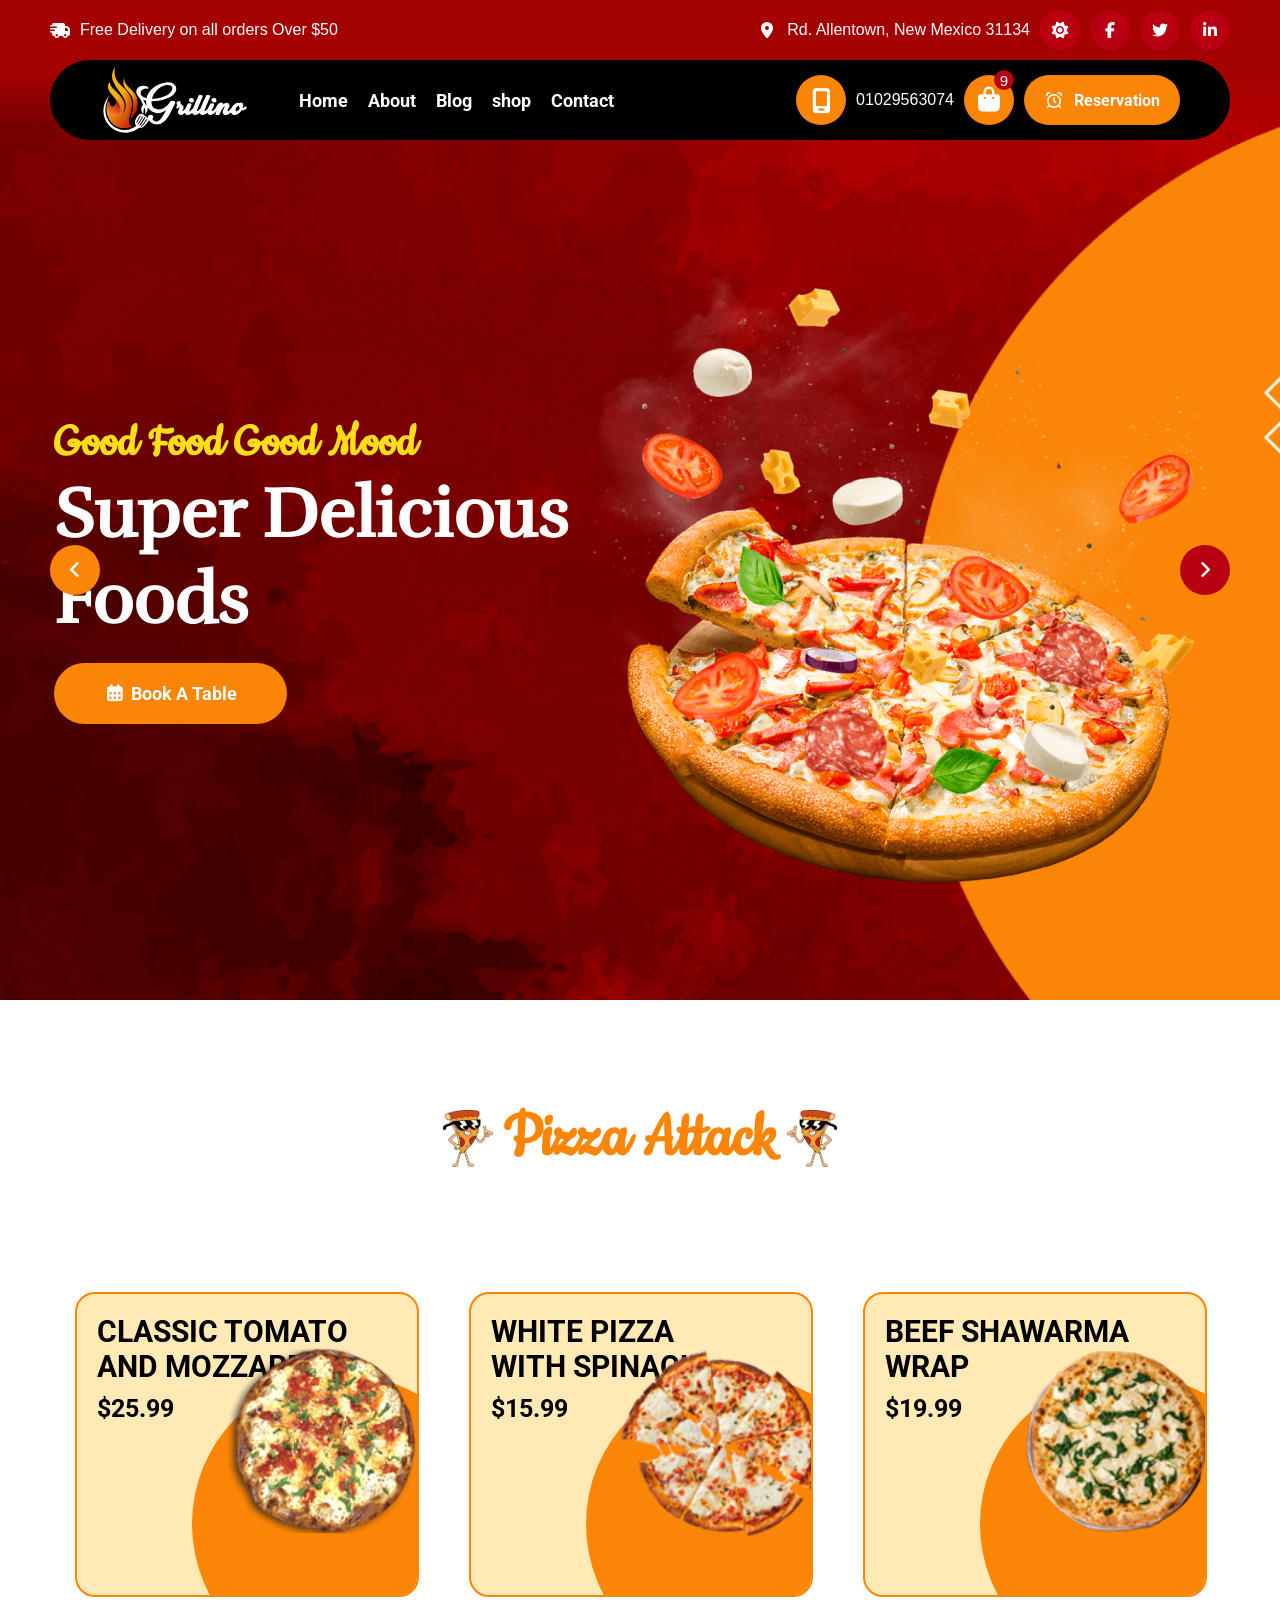
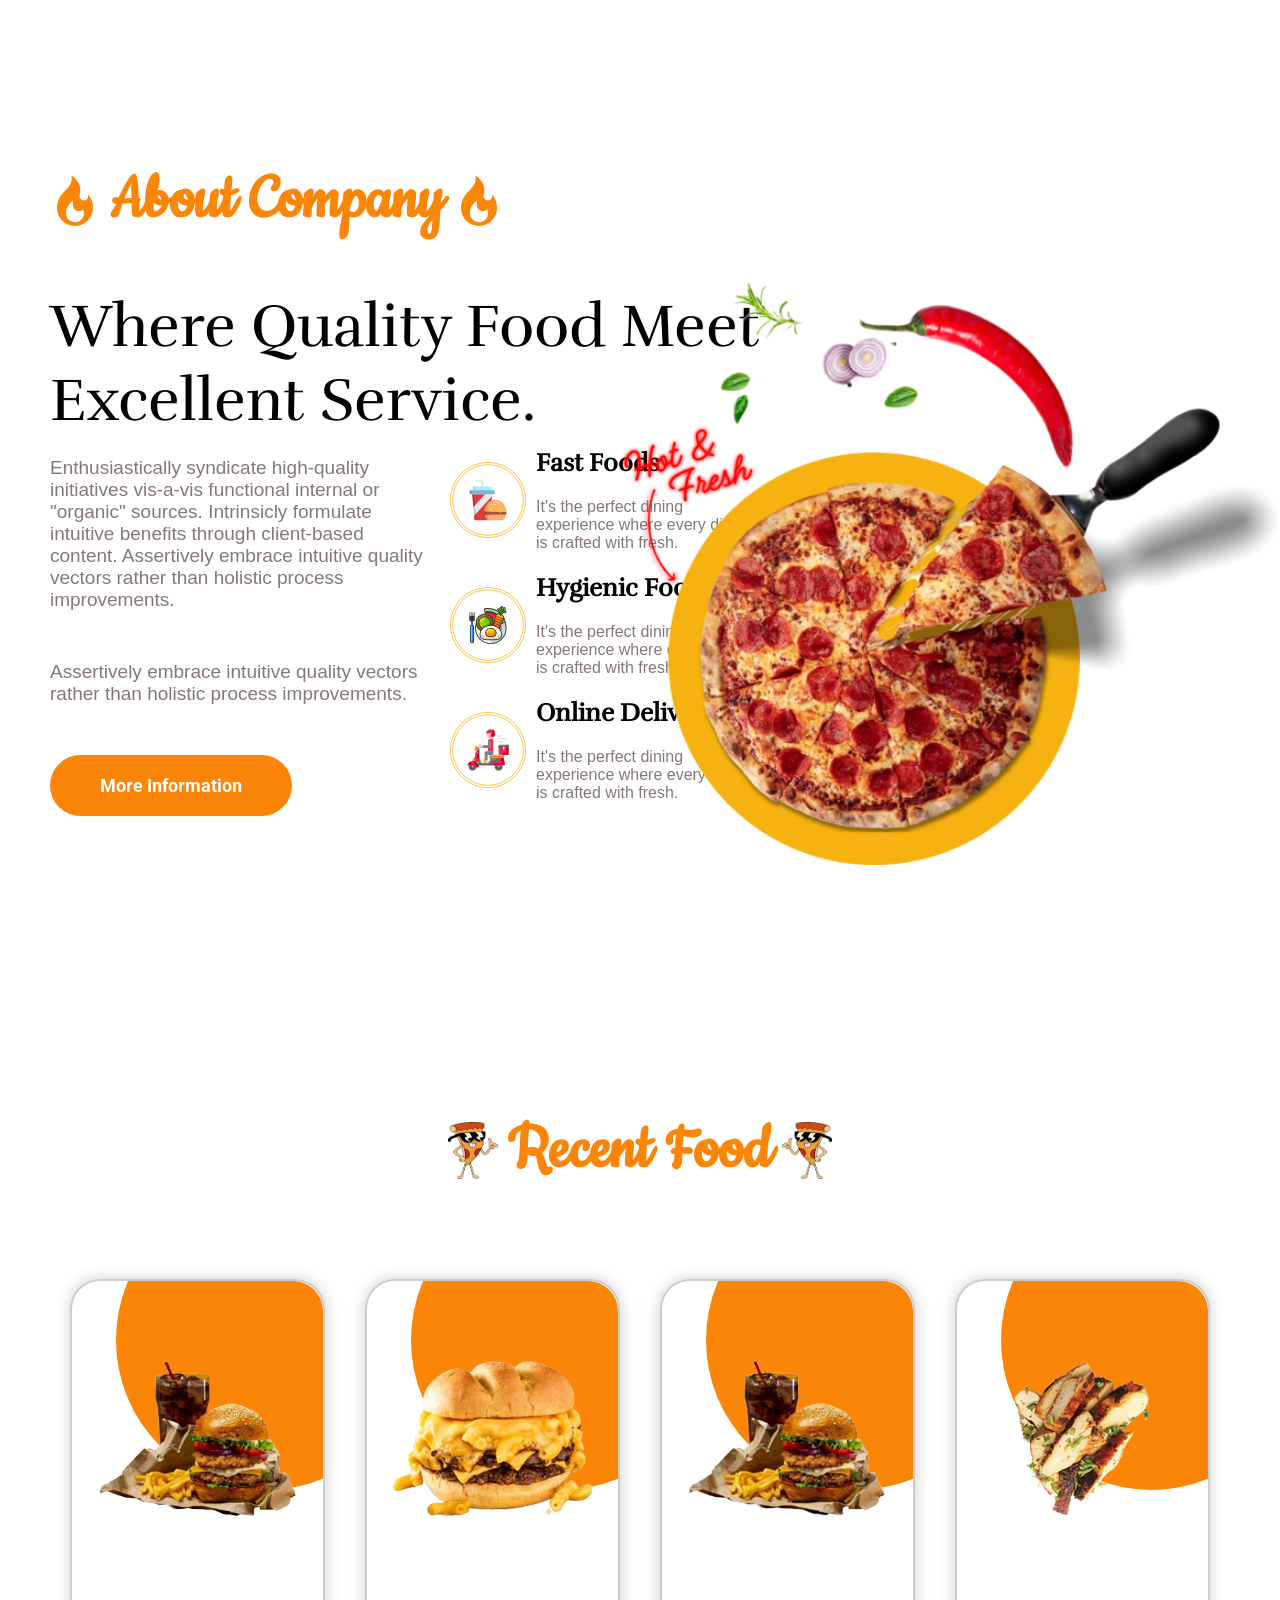
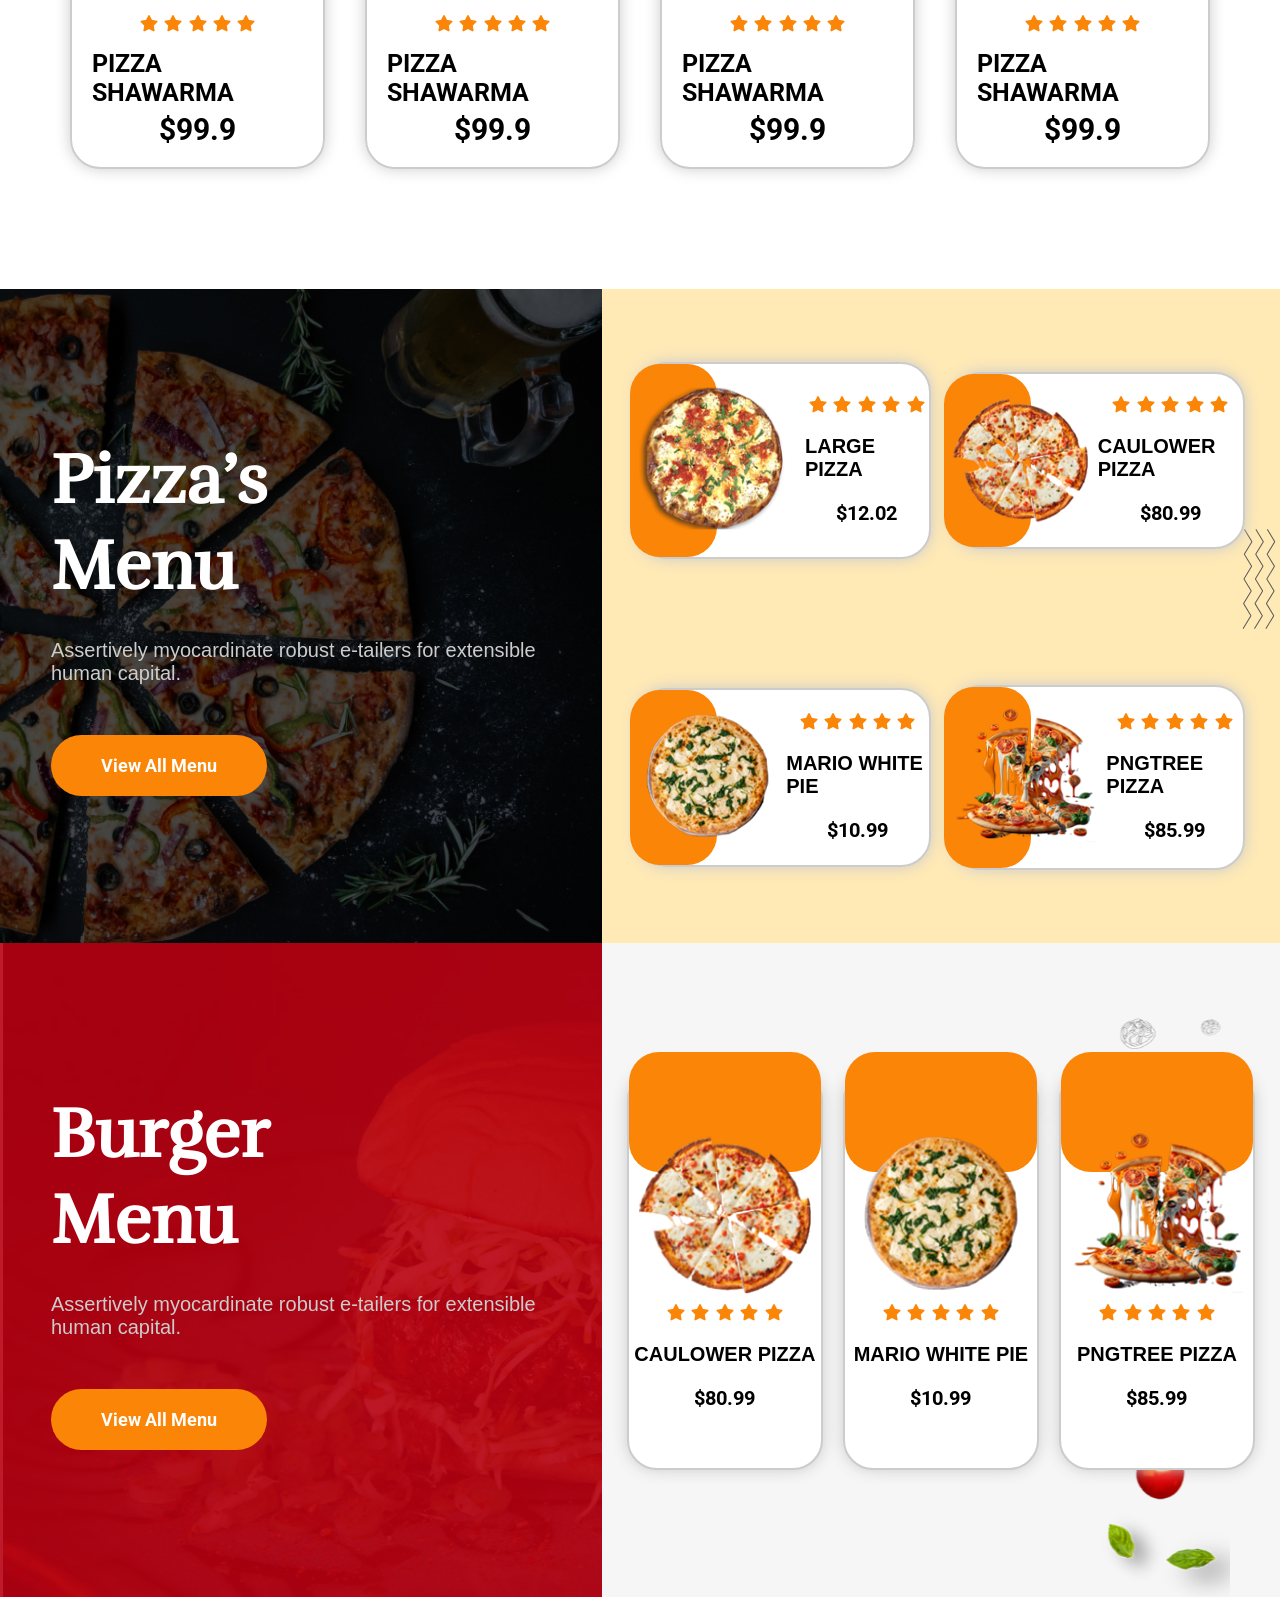
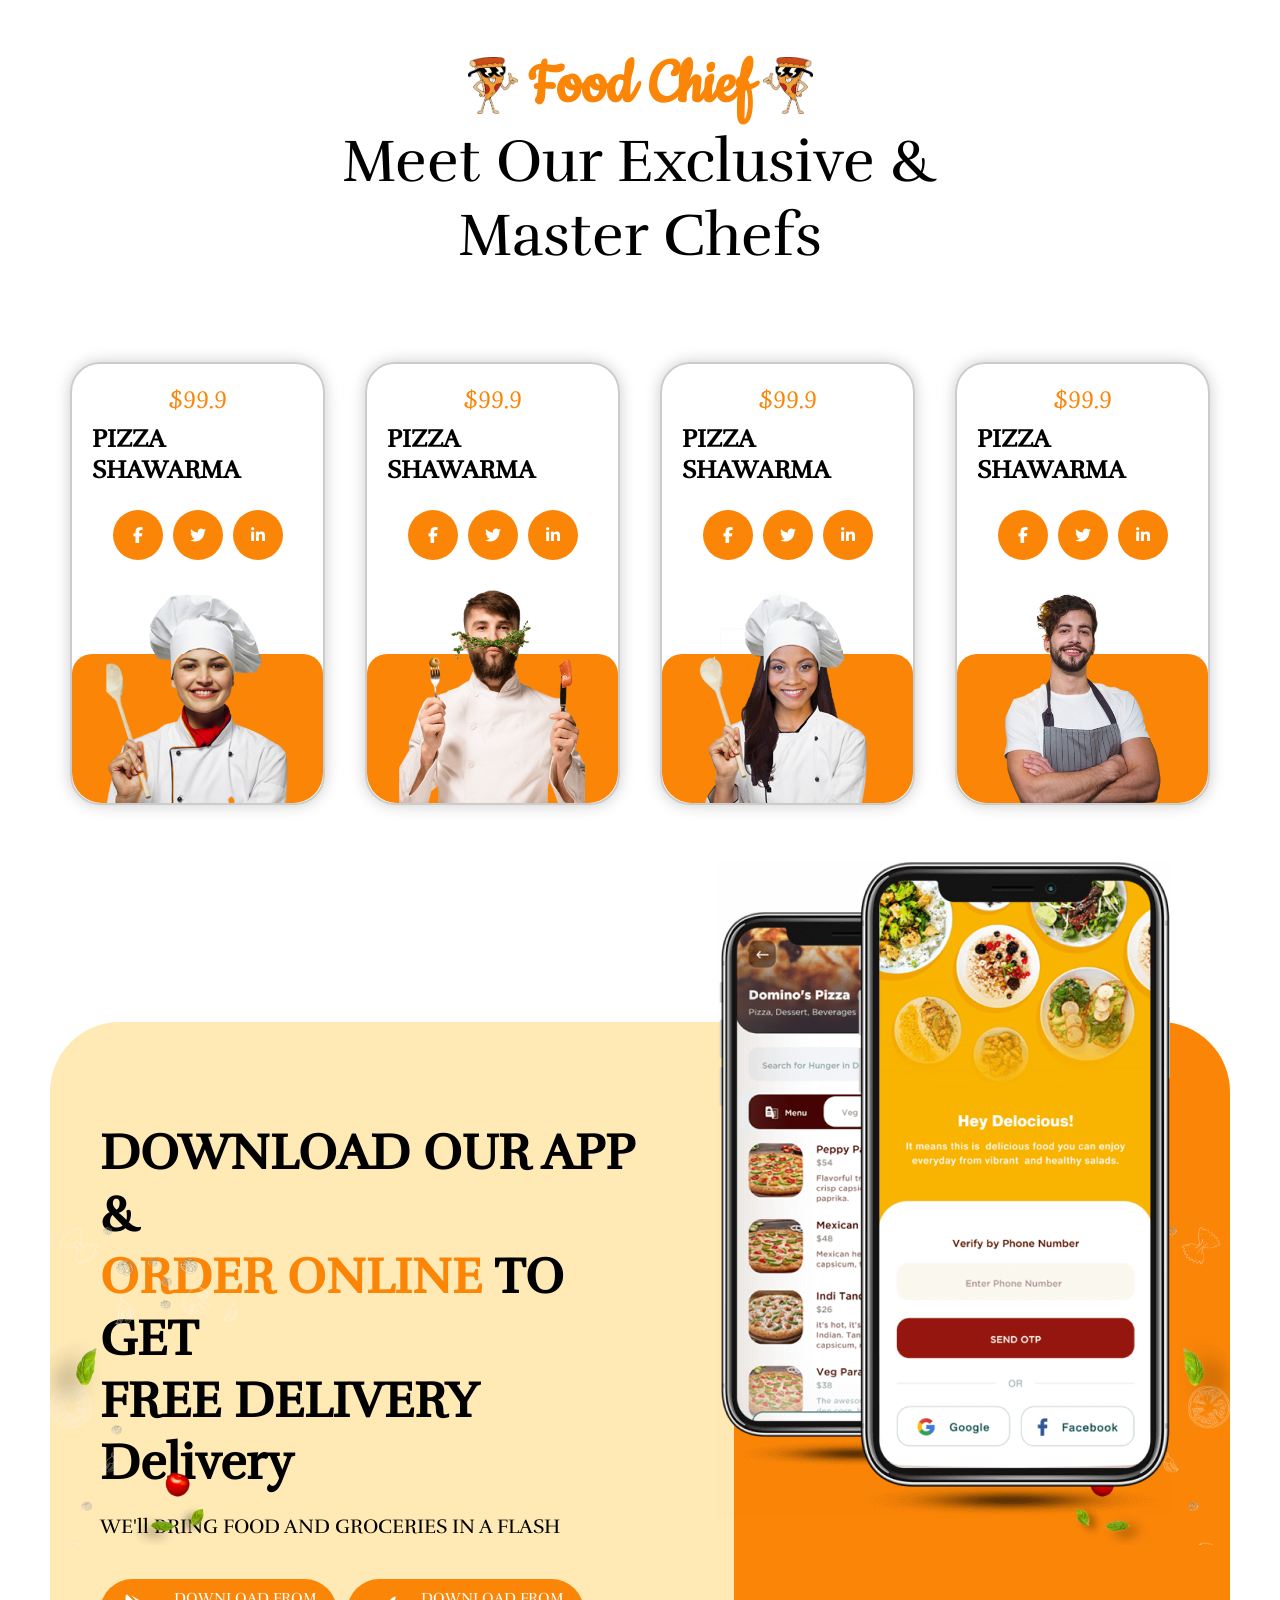
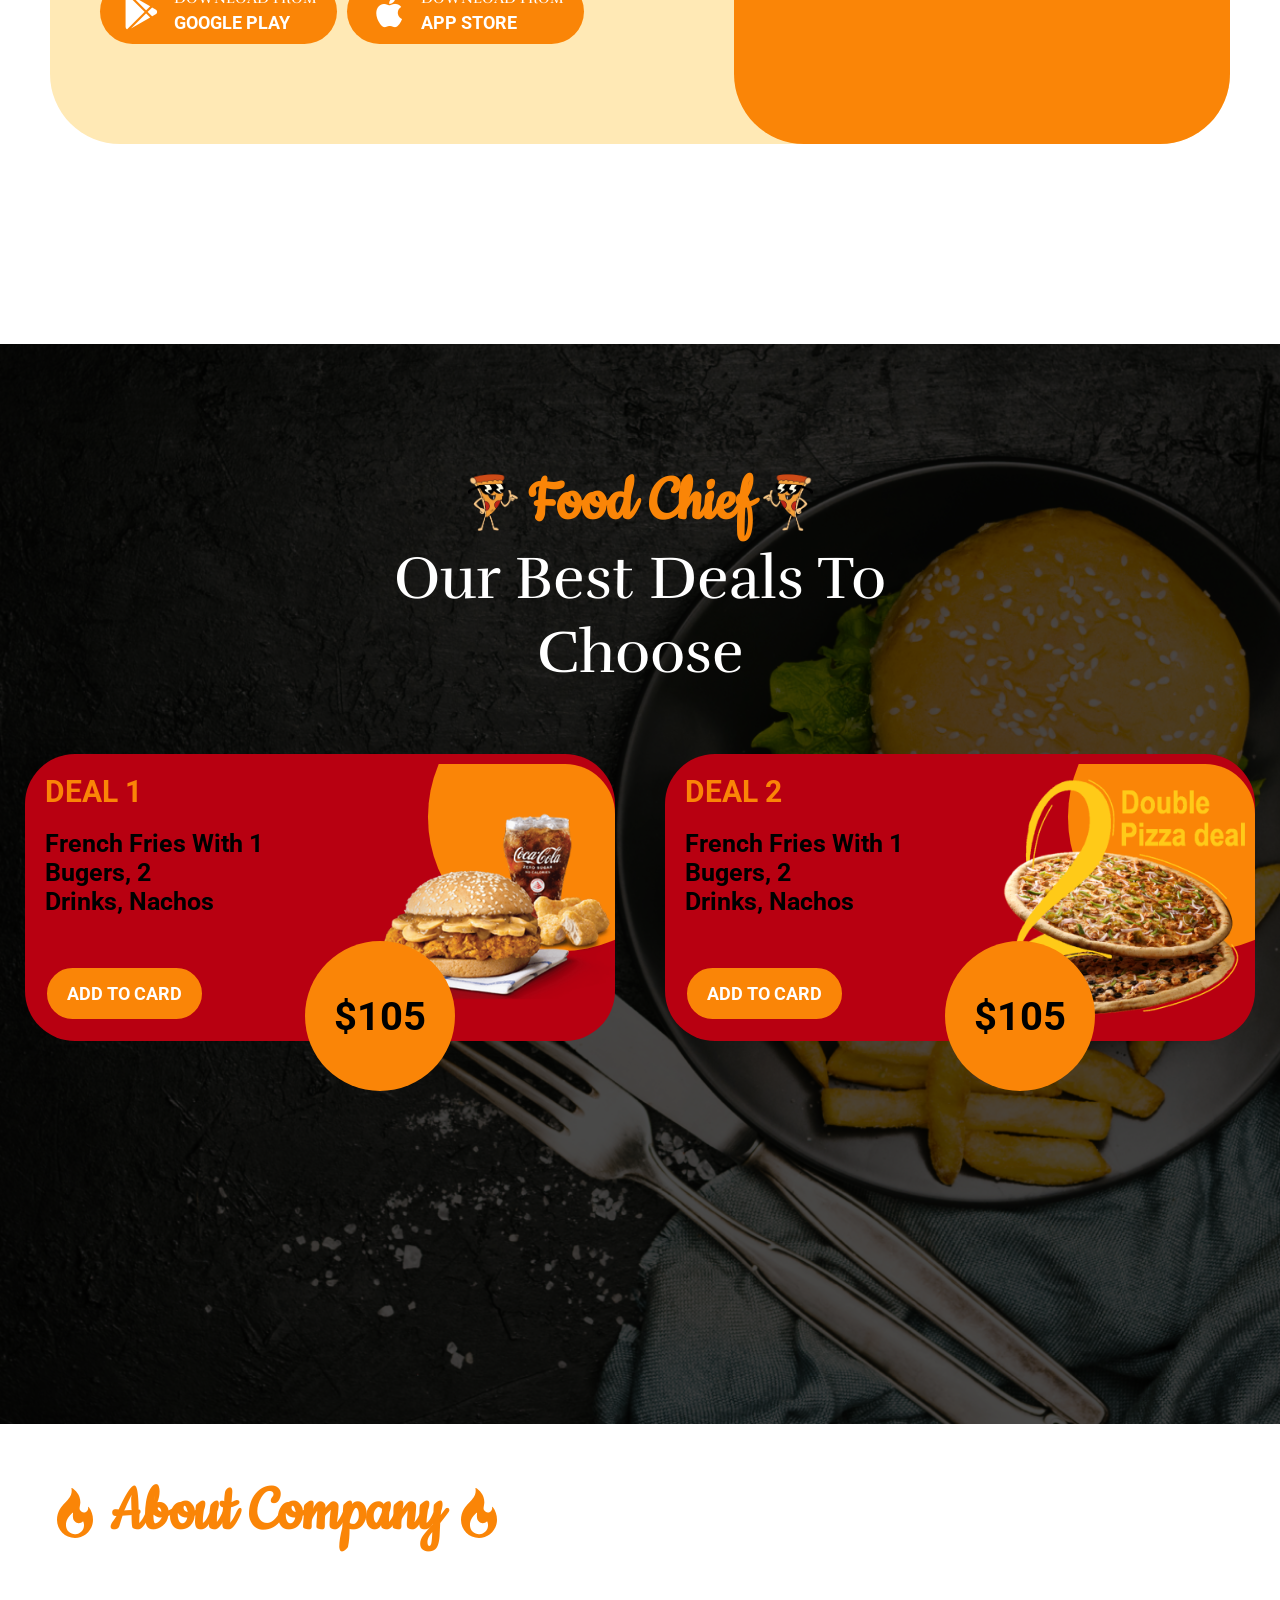
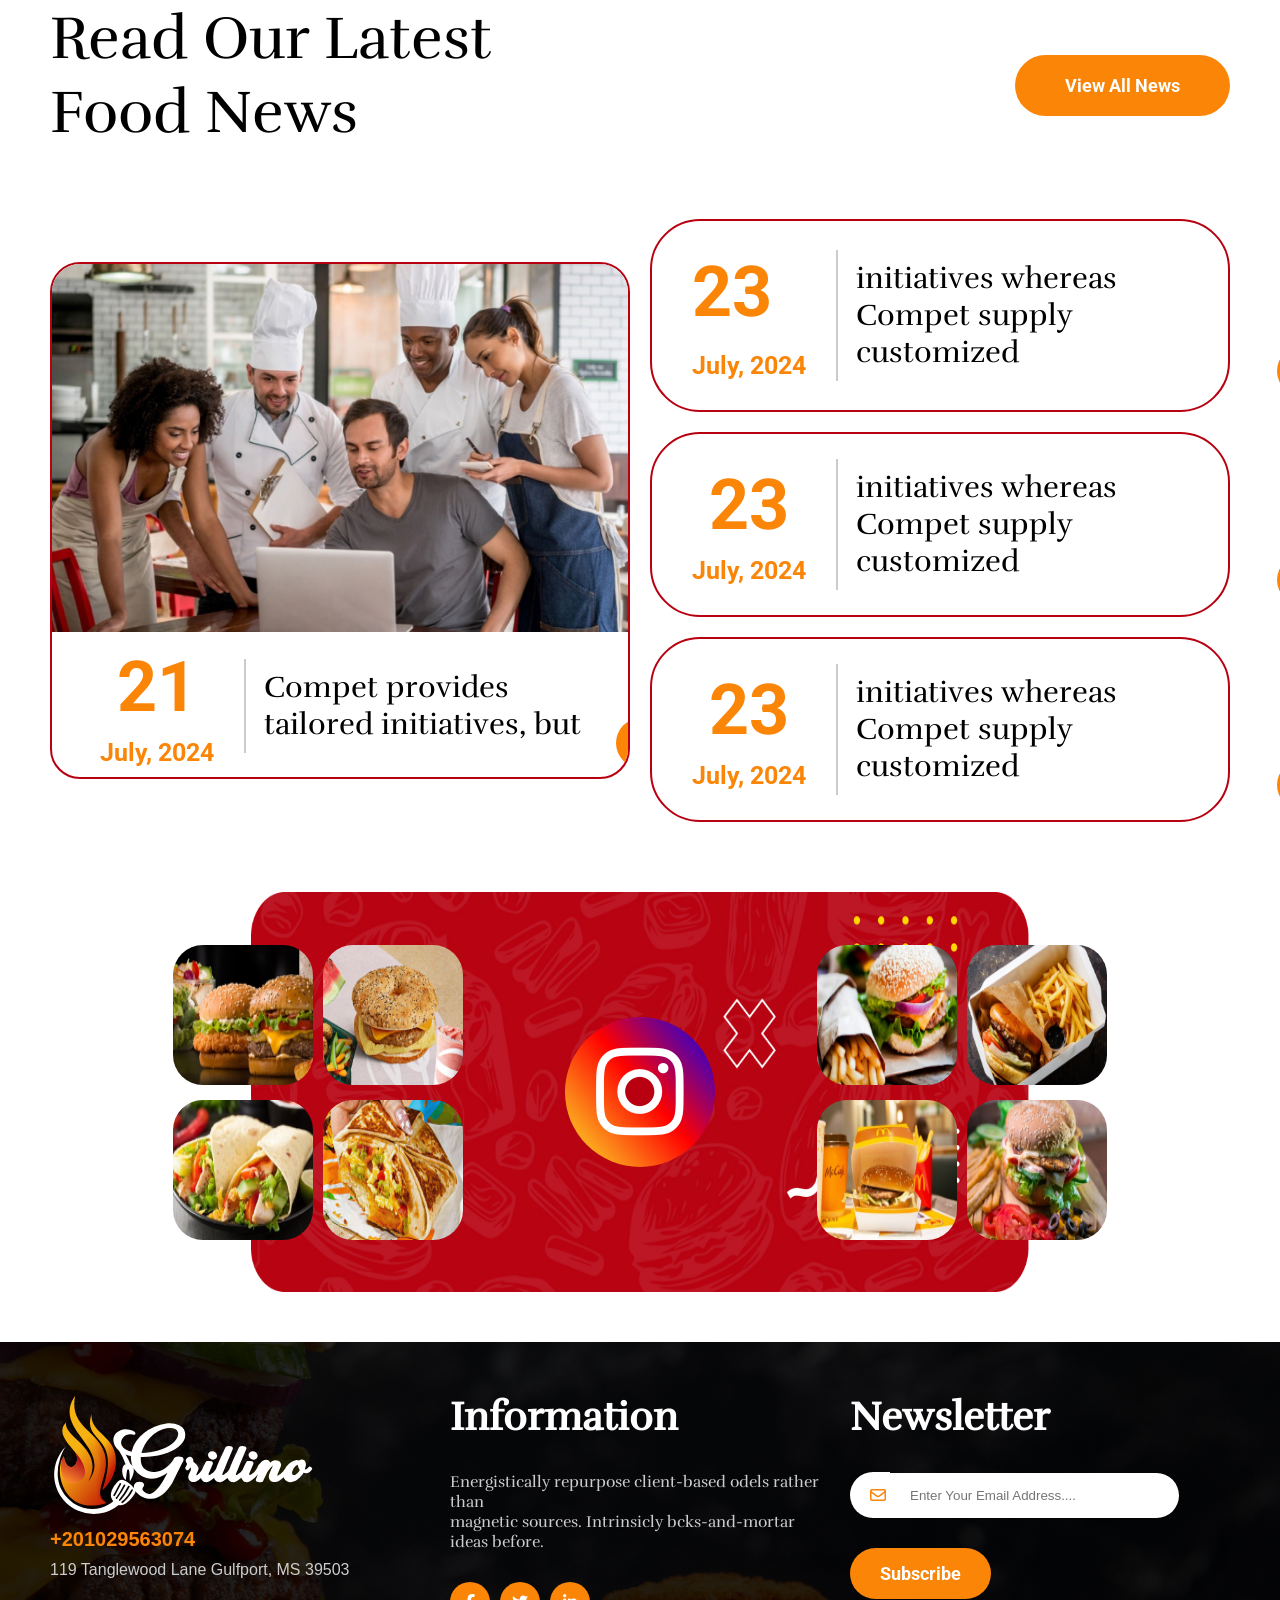
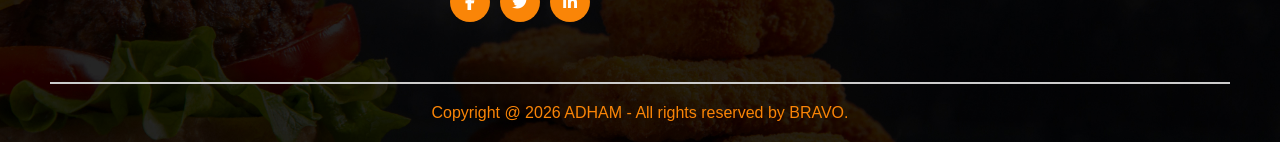
==== index.html @ 9943e1e9 "new" ====
<!DOCTYPE html>
<html lang="en">
    <head>
        <meta charset="UTF-8">
        <meta name="viewport" content="width=device-width, initial-scale=1.0">
        <link rel="stylesheet" href="css/style.css">
        <link rel="stylesheet" href="css/responsive.css">
        <link rel="stylesheet" href="icon/all.min.css">
        <link rel="stylesheet" href="Libraries/slick/slick.css">
        <link rel="stylesheet" href="Libraries/slick/slick-theme.css">
        <link rel="stylesheet" href="Libraries/animations/animate.css-main/animate.css">
        <title>grillino</title>
    </head>
    <body>
        <section class="loading active flex">
            <img src="img/Dora Csoke.gif" alt="">
        </section>
        <header >
            <nav>
                <div class="head_nav flex">
                    <div class="left flex">
                        <i class="fa-solid fa-truck-fast"></i>
                        <p>Free Delivery on all orders Over $50</p>
                    </div>
                    <div class="right flex">
                        <i class="fa-solid fa-location-dot"></i>
                        <p>Rd. Allentown, New Mexico 31134</p>
                        <div class="icon  flex">
                            <div class="title_icon flex">
                                <i class="fa-solid fa-moon"></i>
                                <i class="fa-solid fa-sun"></i>
                            </div>
                            <i class="fa-brands fa-facebook-f"></i>
                            <i class="fa-brands fa-twitter"></i>
                            <i class="fa-brands fa-linkedin-in"></i>
                        </div>
                        <div class="icon_fixed active flex">
                            <div class="title_icon flex">
                                <i class="fa-solid fa-moon"></i>
                                <i class="fa-solid fa-sun"></i>
                            </div>
                            <div class="so_icon flex">
                            <i class="fa-brands fa-facebook-f"></i>
                            </div>
                            <div class="so_icon flex">
                            <i class="fa-brands fa-twitter"></i>
                            </div>
                            <div class="so_icon flex">
                                <i class="fa-brands fa-linkedin-in"></i>
                            </div>
                        </div>
                    </div>
                </div>
                <div class="navigation flex">
                    <div class="logo home flex">
                        <img src="img/logo-white.svg" alt="">
                        <ul class="flex">
                            <li><a href="index.html">Home</a></li>
                            <li><a href="">About</a></li>
                            <li><a href="">Blog</a></li>
                            <li><a href="shop.html">shop</a></li>
                            <li><a href="">Contact</a></li>
                        </ul>
                    </div>
                    <div class="mainList active flex">
                        <div class="logo flex">
                            <img src="img/logo-white.svg" alt="">
                            <ul class="flex">
                                <li><a href="index.html">Home</a></li>
                                <li><a href="">About</a></li>
                                <li><a href="">Blog</a></li>
                                <li><a href="shop.html">shop</a></li>
                                <li><a href="">Contact</a></li>
                            </ul>
                        </div>
                        <div class="icon  flex">
                            <div class="title_icon flex">
                                <i class="fa-solid fa-moon"></i>
                                <i class="fa-solid fa-sun"></i>
                            </div>
                            <i class="fa-brands fa-facebook-f"></i>
                            <i class="fa-brands fa-twitter"></i>
                            <i class="fa-brands fa-linkedin-in"></i>
                        </div>
                    </div>
                    <i class="fa-solid fa-bars-staggered"></i>
                    <div class="container_infNav  flex">
                        <div class="phone flex">
                            <i class="fa-solid fa-mobile-screen"></i>
                            <p>01029563074</p>
                        </div>
                        <div class="bag flex">
                            <i class="fa-solid fa-bag-shopping"></i>
                        </div>
                        <div class="Contact flex">
                            <i class="fa-regular fa-alarm-clock"></i>
                            <p> Reservation</p>
                        </div>
                    </div>
                </div>
                <!-- <div class="navigation_fixed active flex">
                    <div class="logo flex">
                        <img src="img/logo-white.svg" alt="">
                        <ul class="flex">
                            <li><a href="index.html">Home</a></li>
                            <li><a href="">About</a></li>
                            <li><a href="">Blog</a></li>
                            <li><a href="shop.html">shop</a></li>
                            <li><a href="">Contact</a></li>
                        </ul>
                    </div>
                    <div class="container_infNav flex">
                        <div class="phone flex">
                            <i class="fa-solid fa-mobile-screen"></i>
                            <p>01029563074</p>
                        </div>
                        <div class="bag flex">
                            <i class="fa-solid fa-bag-shopping"></i>
                        </div>
                        <div class="Contact flex">
                            <i class="fa-regular fa-alarm-clock"></i>
                            <p> Reservation</p>
                        </div>
                    </div>
                </div> -->
            </nav>
            <div class="container flex">
                <button id="prev"><i class="fa-solid fa-angle-left"></i></button>
                <div class="container_hero flex">
                    <div class="data_title wow ">
                        <b>Good Food Good Mood</b>
                        <h1>Super Delicious <br> Foods</h1>
                        <button >
                            <i class="fa-solid fa-calendar-days"></i>
                            Book A Table
                        </button>
                    </div>
                    <div class="parent wow ">
                        <div class="panner">
                            <img src="img/hero-img-7-1.png" id="img" alt="" class="trans">
                        </div>
                    </div>
                </div>
                <button id="next"><i class="fa-solid fa-angle-right"></i></button>
            </div>
        </header>
        <section class="slider_one" >
            <div class="title flex">
                <img src="img/titel_left.png" alt="" class="wow animate__animated animate__fadeInLeftBig">
                <h2 style="animation-delay: 1s" class="wow animate__animated animate__fadeInDown">Pizza Attack</h2>
                <img src="img/titel.png" alt="" class="wow animate__animated animate__fadeInRightBig">
            </div>
            <div class="slider flex">
            </div>
        </section>
        <section class="about">
            <div class="title flex wow animate__animated animate__fadeInDown">
                <img src="img/sec-title-4.svg" alt="">
                <h2>About Company</h2>
                <img src="img/sec-title-4.svg" alt="">
            </div>
            <div class="head_sec  wow animate__animated animate__fadeInLeftBig">
                <p>Where Quality Food Meet
                    <br> 
                    Excellent Service.</p>
            </div>
            <div class="container_about">
                <div class="about_my flex wow animate__animated animate__fadeInLeftBig">
                    <p>Enthusiastically syndicate high-quality initiatives vis-a-vis functional internal or "organic" sources. Intrinsicly formulate intuitive benefits through client-based content. Assertively embrace intuitive quality vectors rather than holistic process improvements.</p>
                    <p>Assertively embrace intuitive quality vectors rather than holistic process improvements.</p>
                    <button>More Information</button>
                </div>
                <div class="list_about">
                    <div class="food_list flex  wow animate__animated animate__fadeInLeftBig">
                        <img src="img/about-icon-1-1.svg" alt="">
                        <div class="title_food">
                            <h3>Fast Foods</h3>
                            <p>It's the perfect dining experience where every dish is crafted with fresh.</p>
                        </div>
                    </div>
                    <div class="food_list flex  wow animate__animated animate__fadeInRightBig">
                        <img src="img/about-icon-1-2.svg" alt="">
                        <div class="title_food">
                            <h3>Hygienic Food</h3>
                            <p>It's the perfect dining experience where every dish is crafted with fresh.</p>
                        </div>
                    </div>
                    <div class="food_list flex  wow animate__animated animate__fadeInLeftBig">
                        <img src="img/about-icon-1-3.svg" alt="">
                        <div class="title_food">
                            <h3>Online Delivery</h3>
                            <p>It's the perfect dining experience where every dish is crafted with fresh.</p>
                        </div>
                    </div>
                </div>
                <div class="panner_about  wow animate__animated animate__fadeInRightBig">
                    <img src="img/about-7-1.png" alt="">
                </div>
            </div>
        </section>
        <section class="Recent">
            <div class="title flex">
                <img src="img/titel_left.png" alt="" class="wow animate__animated animate__fadeInLeftBig">
                <h2 class="wow animate__animated animate__fadeInDown">Recent Food</h2>
                <img src="img/titel.png" alt="" class="wow animate__animated animate__fadeInRightBig">
            </div>
            <div class="slider_food flex">
                <div class="slide_2 flex">
                    <div class="img_slide flex">
                        <img src="img/food-menu-img-8-3.jpg" alt="">
                    </div>
                    <div class="data flex">
                        <div class="icon_slide">
                            <i class="fa-solid fa-star"></i>
                            <i class="fa-solid fa-star"></i>
                            <i class="fa-solid fa-star"></i>
                            <i class="fa-solid fa-star"></i>
                            <i class="fa-solid fa-star"></i>
                        </div>
                        <b>pizza shawarma </b>
                        <p>$99.9</p> 
                        <div class="btn flex" >
                            <button>add to cart</button>
                            <i class="fa-regular fa-heart"></i>
                        </div>
                    </div>
                </div>
                <div class="slide_2 flex">
                    <div class="img_slide flex">
                        <img src="img/food-menu-img-9-1.png" alt="">
                    </div>
                    <div class="data flex">
                        <div class="icon_slide">
                            <i class="fa-solid fa-star"></i>
                            <i class="fa-solid fa-star"></i>
                            <i class="fa-solid fa-star"></i>
                            <i class="fa-solid fa-star"></i>
                            <i class="fa-solid fa-star"></i>
                        </div>
                        <b>pizza shawarma </b>
                        <p>$99.9</p> 
                        <div class="btn flex" >
                            <button>add to cart</button>
                            <i class="fa-regular fa-heart"></i>
                        </div>
                    </div>
                </div>
                <div class="slide_2 flex">
                    <div class="img_slide flex">
                        <img src="img/food-menu-img-9-2.png" alt="">
                    </div>
                    <div class="data flex">
                        <div class="icon_slide">
                            <i class="fa-solid fa-star"></i>
                            <i class="fa-solid fa-star"></i>
                            <i class="fa-solid fa-star"></i>
                            <i class="fa-solid fa-star"></i>
                            <i class="fa-solid fa-star"></i>
                        </div>
                        <b>pizza shawarma </b>
                        <p>$99.9</p> 
                        <div class="btn flex" >
                            <button>add to cart</button>
                            <i class="fa-regular fa-heart"></i>
                        </div>
                    </div>
                </div>
                <div class="slide_2 flex">
                    <div class="img_slide flex">
                        <img src="img/food-menu-img-9-3.png" alt="">
                    </div>
                    <div class="data flex">
                        <div class="icon_slide">
                            <i class="fa-solid fa-star"></i>
                            <i class="fa-solid fa-star"></i>
                            <i class="fa-solid fa-star"></i>
                            <i class="fa-solid fa-star"></i>
                            <i class="fa-solid fa-star"></i>
                        </div>
                        <b>pizza shawarma </b>
                        <p>$99.9</p> 
                        <div class="btn flex" >
                            <button>add to cart</button>
                            <i class="fa-regular fa-heart"></i>
                        </div>
                    </div>
                </div>
                <div class="slide_2 flex">
                    <div class="img_slide flex">
                        <img src="img/food-menu-img-9-4.png" alt="">
                    </div>
                    <div class="data flex">
                        <div class="icon_slide">
                            <i class="fa-solid fa-star"></i>
                            <i class="fa-solid fa-star"></i>
                            <i class="fa-solid fa-star"></i>
                            <i class="fa-solid fa-star"></i>
                            <i class="fa-solid fa-star"></i>
                        </div>
                        <b>pizza shawarma </b>
                        <p>$99.9</p> 
                        <div class="btn flex" >
                            <button>add to cart</button>
                            <i class="fa-regular fa-heart"></i>
                        </div>
                    </div>
                </div>
                <div class="slide_2 flex">
                    <div class="img_slide flex">
                        <img src="img/food-menu-img-9-5.png" alt="">
                    </div>
                    <div class="data flex">
                        <div class="icon_slide">
                            <i class="fa-solid fa-star"></i>
                            <i class="fa-solid fa-star"></i>
                            <i class="fa-solid fa-star"></i>
                            <i class="fa-solid fa-star"></i>
                            <i class="fa-solid fa-star"></i>
                        </div>
                        <b>pizza shawarma </b>
                        <p>$99.9</p> 
                        <div class="btn flex" >
                            <button>add to cart</button>
                            <i class="fa-regular fa-heart"></i>
                        </div>
                    </div>
                </div>
                <div class="slide_2 flex">
                    <div class="img_slide flex">
                        <img src="img/food-menu-img-8-3.jpg" alt="">
                    </div>
                    <div class="data flex">
                        <div class="icon_slide">
                            <i class="fa-solid fa-star"></i>
                            <i class="fa-solid fa-star"></i>
                            <i class="fa-solid fa-star"></i>
                            <i class="fa-solid fa-star"></i>
                            <i class="fa-solid fa-star"></i>
                        </div>
                        <b>pizza shawarma </b>
                        <p>$99.9<p> 
                        <div class="btn flex" >
                            <button>add to cart</button>
                            <i class="fa-regular fa-heart"></i>
                        </div>
                    </div>
                </div>
            </div>
        </section>
        <section class="menu_pizza flex">
            <div class="menu flex ">
                <h4 class="wow animate__animated animate__fadeInLeftBig"> Pizza’s <br> Menu</h4>
                <p class="wow animate__animated animate__fadeInLeftBig">Assertively myocardinate robust e-tailers for extensible human capital.</p>
                <button class="wow animate__animated animate__fadeInLeftBig">View All Menu</button>
            </div>
            <div class="show_menu flex">
                <div class="card_menu flex wow animate__animated animate__fadeInRight">
                    <div class="img_menu">
                        <img src="img/food-menu-img-10-1.png" alt="">
                    </div>
                    <div class="data_menu flex">
                        <div class="icon_slide">
                            <i class="fa-solid fa-star"></i>
                            <i class="fa-solid fa-star"></i>
                            <i class="fa-solid fa-star"></i>
                            <i class="fa-solid fa-star"></i>
                            <i class="fa-solid fa-star"></i>
                        </div>
                        <b>Large Pizza</b>
                        <p>$12.02</p>
                    </div>
                </div>
                <div class="card_menu flex wow animate__animated animate__fadeInRight">
                    <div class="img_menu">
                        <img src="img/food-menu-img-10-2.png" alt="">
                    </div>
                    <div class="data_menu flex">
                        <div class="icon_slide">
                            <i class="fa-solid fa-star"></i>
                            <i class="fa-solid fa-star"></i>
                            <i class="fa-solid fa-star"></i>
                            <i class="fa-solid fa-star"></i>
                            <i class="fa-solid fa-star"></i>
                        </div>
                        <b>caulower Pizza</b>
                        <p>$80.99</p>
                    </div>
                </div>
                <div class="card_menu flex wow animate__animated animate__fadeInRight">
                    <div class="img_menu">
                        <img src="img/food-menu-img-10-3.png" alt="">
                    </div>
                    <div class="data_menu flex">
                        <div class="icon_slide">
                            <i class="fa-solid fa-star"></i>
                            <i class="fa-solid fa-star"></i>
                            <i class="fa-solid fa-star"></i>
                            <i class="fa-solid fa-star"></i>
                            <i class="fa-solid fa-star"></i>
                        </div>
                        <b>mario white pie</b>
                        <p>$10.99</p>
                    </div>
                </div>
                <div class="card_menu flex wow animate__animated animate__fadeInRight">
                    <div class="img_menu">
                        <img src="img/food-menu-img-10-4.png" alt="">
                    </div>
                    <div class="data_menu flex">
                        <div class="icon_slide">
                            <i class="fa-solid fa-star"></i>
                            <i class="fa-solid fa-star"></i>
                            <i class="fa-solid fa-star"></i>
                            <i class="fa-solid fa-star"></i>
                            <i class="fa-solid fa-star"></i>
                        </div>
                        <b>pngtree pizza</b>
                        <p>$85.99</p>
                    </div>
                </div>
            </div>
        </section>
        <section class="burger_menu flex">
            <div class="menu flex">
                <h4 class="wow animate__animated animate__fadeInLeftBig">Burger <br> Menu</h4>
                <p class="wow animate__animated animate__fadeInLeftBig">Assertively myocardinate robust e-tailers for extensible human capital.</p>
                <button class="wow animate__animated animate__fadeInLeftBig">View All Menu</button>
            </div>
            <div class="show_menu flex">
                <div class="card_menu flex wow animate__animated animate__fadeInRight">
                    <div class="img_menu">
                        <img src="img/food-menu-img-10-2.png" alt="">
                    </div>
                    <div class="data_menu flex">
                        <div class="icon_slide">
                            <i class="fa-solid fa-star"></i>
                            <i class="fa-solid fa-star"></i>
                            <i class="fa-solid fa-star"></i>
                            <i class="fa-solid fa-star"></i>
                            <i class="fa-solid fa-star"></i>
                        </div>
                        <b>caulower Pizza</b>
                        <p>$80.99</p>
                    </div>
                </div>
                <div class="card_menu flex wow animate__animated animate__fadeInRight">
                    <div class="img_menu">
                        <img src="img/food-menu-img-10-3.png" alt="">
                    </div>
                    <div class="data_menu flex">
                        <div class="icon_slide">
                            <i class="fa-solid fa-star"></i>
                            <i class="fa-solid fa-star"></i>
                            <i class="fa-solid fa-star"></i>
                            <i class="fa-solid fa-star"></i>
                            <i class="fa-solid fa-star"></i>
                        </div>
                        <b>mario white pie</b>
                        <p>$10.99</p>
                    </div>
                </div>
                <div class="card_menu flex wow animate__animated animate__fadeInRight">
                    <div class="img_menu">
                        <img src="img/food-menu-img-10-4.png" alt="">
                    </div>
                    <div class="data_menu flex">
                        <div class="icon_slide">
                            <i class="fa-solid fa-star"></i>
                            <i class="fa-solid fa-star"></i>
                            <i class="fa-solid fa-star"></i>
                            <i class="fa-solid fa-star"></i>
                            <i class="fa-solid fa-star"></i>
                        </div>
                        <b>pngtree pizza</b>
                        <p>$85.99</p>
                    </div>
                </div>
            </div>
        </section>
        <section class="Chief">
            <div class="title flex">
                <img src="img/titel_left.png" alt="" class="wow animate__animated animate__fadeInLeftBig">
                <h2 class="wow animate__animated animate__fadeInDown">Food Chief</h2>
                <img src="img/titel.png" alt="" class="wow animate__animated animate__fadeInRightBig">
            </div>
            <div class="head_sec wow animate__animated animate__fadeInUp">
                <p>
                        Meet Our Exclusive &
                    <br> 
                        Master Chefs
                </p>
            </div>
            <div class="slider_food flex">
                <div class="slide_2 flex">
                    <div class="img_slide flex">
                        <img src="img/team-img-3-1.png" alt="">
                    </div>
                    <div class="data flex">
                        <p>$99.9</p> 
                        <b>pizza shawarma </b>
                        <div class="icon_slide flex">
                            <i class="fa-brands fa-facebook-f"></i>
                            <i class="fa-brands fa-twitter"></i>
                            <i class="fa-brands fa-linkedin-in"></i>
                        </div>
                    </div>
                </div>
                <div class="slide_2 flex">
                    <div class="img_slide flex">
                        <img src="img/team-img-3-2.png" alt="">
                    </div>
                    <div class="data flex">
                        <p>$99.9</p> 
                        <b>pizza shawarma </b>
                        <div class="icon_slide flex">
                            <i class="fa-brands fa-facebook-f"></i>
                            <i class="fa-brands fa-twitter"></i>
                            <i class="fa-brands fa-linkedin-in"></i>
                        </div>
                    </div>
                </div>
                <div class="slide_2 flex">
                    <div class="img_slide flex">
                        <img src="img/team-img-3-3.png" alt="">
                    </div>
                    <div class="data flex">
                        <p>$99.9</p> 
                        <b>pizza shawarma </b>
                        <div class="icon_slide flex">
                            <i class="fa-brands fa-facebook-f"></i>
                            <i class="fa-brands fa-twitter"></i>
                            <i class="fa-brands fa-linkedin-in"></i>
                        </div>
                    </div>
                </div>
                <div class="slide_2 flex">
                    <div class="img_slide flex">
                        <img src="img/team-img-3-4.png" alt="">
                    </div>
                    <div class="data flex">
                        <p>$99.9</p> 
                        <b>pizza shawarma </b>
                        <div class="icon_slide flex">
                            <i class="fa-brands fa-facebook-f"></i>
                            <i class="fa-brands fa-twitter"></i>
                            <i class="fa-brands fa-linkedin-in"></i>
                        </div>
                    </div>
                </div>
                <div class="slide_2 flex">
                    <div class="img_slide flex">
                        <img src="img/team-img-3-5.png" alt="">
                    </div>
                    <div class="data flex">
                        <p>$99.9</p> 
                        <b>pizza shawarma </b>
                        <div class="icon_slide flex">
                            <i class="fa-brands fa-facebook-f"></i>
                            <i class="fa-brands fa-twitter"></i>
                            <i class="fa-brands fa-linkedin-in"></i>
                        </div>
                    </div>
                </div>
            </div>
        </section>
        <section class="appDow wow animate__animated animate__fadeInDown">
            <div class="container_app ">
                <div class="title_app">
                    <h5>
                        DOWNLOAD OUR APP & 
                        <br>
                        <span> ORDER ONLINE</span>
                        TO GET
                        <br>
                        FREE DELIVERY Delivery
                    </h5>
                    <p>WE'll BRING FOOD AND GROCERIES IN A FLASH</p>
                    <div class="btn_app flex">
                        <div class="btn1 flex">
                            <i class="fa-brands fa-google-play"></i>
                            <div class="title_btn">
                                <p>DOWNLOAD FROM </p>
                                <span>GOOGLE PLAY</span>
                            </div>
                        </div>
                        <div class="btn1 flex">
                            <i class="fa-brands fa-apple"></i>
                            <div class="title_btn">
                                <p>DOWNLOAD FROM</p>
                                <span> APP STORE</span>
                            </div>
                        </div>
                    </div>
                </div>
                <div class="img_app">
                    <img src="img/banner-img-1.png" alt="">
                </div>
                <div class="trans_app flex">
                    <img src="img/food-box-shep3.svg" alt="">
                    <img src="img/food-box-shep3.svg" alt="">
                </div>
            </div>
        </section>
        <section class="best wow animate__animated animate__fadeInDown">
            <div class="title flex">
                <img src="img/titel_left.png" alt="">
                <h2>Food Chief</h2>
                <img src="img/titel.png" alt="">
            </div>
            <div class="head_sec">
                <p>
                        Our Best Deals To 
                    <br> 
                        Choose
                </p>
            </div>
            <div class="slider_best flex">
                <div class="slide_3 flex">
                    <div class="img_slide flex">
                        <img src="img/food-menu-img-12-1.png" alt="">
                    </div>
                    <div class="data flex">
                        <p>DEAL 1</p> 
                        <b>French Fries With 1 Bugers, 2 <br> Drinks, Nachos </b>
                        <button>ADD TO CARD</button>
                    </div>
                </div>
                <div class="slide_3 flex">
                    <div class="img_slide flex">
                        <img src="img/food-menu-img-12-2.png" alt="">
                    </div>
                    <div class="data flex">
                        <p>DEAL 2</p> 
                        <b>French Fries With 1 Bugers, 2 <br> Drinks, Nachos </b>
                        <button>ADD TO CARD</button>
                    </div>
                </div>
                <div class="slide_3 flex">
                    <div class="img_slide flex">
                        <img src="img/food-menu-img-12-1.png" alt="">
                    </div>
                    <div class="data flex">
                        <p>DEAL 1</p> 
                        <b>French Fries With 1 Bugers, 2 <br> Drinks, Nachos </b>
                        <button>ADD TO CARD</button>
                    </div>
                </div>
                <div class="slide_3 flex">
                    <div class="img_slide flex">
                        <img src="img/food-menu-img-12-2.png" alt="">
                    </div>
                    <div class="data flex">
                        <p>DEAL 2</p> 
                        <b>French Fries With 1 Bugers, 2 <br> Drinks, Nachos </b>
                        <button>ADD TO CARD</button>
                    </div>
                </div>
            </div>
        </section>
        <section class="new">
            <div class="title flex  wow animate__animated animate__fadeInDown">
                <img src="img/sec-title-4.svg" alt="" >
                <h2>About Company</h2>
                <img src="img/sec-title-4.svg" alt="">
            </div>
            <div class="head_sec flex wow animate__animated animate__fadeInUp">
                <p>
                    Read Our Latest
                    <br> 
                    Food News
                </p>
                <button>View All News</button>
            </div>
            <div class="container_new">
                <div class="panner_new wow animate__animated animate__fadeInLeft">
                    <div class="img">
                        <img src="img/blog-img-5-1.jpg" alt="">
                    </div>
                    <div class="box_news flex">
                        <div class="food_list flex">
                            <p>21</p>
                            <span>July, 2024</span>
                        </div>
                        <div class="title_food">
                            <p>Compet provides <br> tailored initiatives, but</p>
                            <i class="fa-solid fa-arrow-right"></i>
                        </div>
                    </div>
                </div>
                <div class="list_news wow animate__animated animate__fadeInRight">
                    <div class="box_news flex">
                        <div class="food_list">
                            <p>23</p>
                            <br>
                            <span>July, 2024</span>
                        </div>
                        <div class="title_food flex">
                            <p>initiatives whereas <br> Compet supply <br> customized</p>
                            <i class="fa-solid fa-arrow-right"></i>
                        </div>
                    </div>
                    <div class="box_news flex">
                        <div class="food_list flex">
                            <p>23</p>
                            <span>July, 2024</span>
                        </div>
                        <div class="title_food flex">
                            <p>initiatives whereas <br> Compet supply <br> customized</p>
                            <i class="fa-solid fa-arrow-right"></i>
                        </div>
                    </div>
                    <div class="box_news flex">
                        <div class="food_list flex">
                            <p>23</p>
                            <span>July, 2024</span>
                        </div>
                        <div class="title_food flex">
                            <p>initiatives whereas <br> Compet supply <br> customized</p>
                            <i class="fa-solid fa-arrow-right"></i>
                        </div>
                    </div>
                </div>
            </div>
        </section>
        <section class="insta wow animate__animated animate__fadeInDown">
            <div class="container_insta flex">
                <div class="box flex">
                    <div class="img_box flex">
                        <img src="img/banner-img-1-1.jpg" alt="">
                        <img src="img/banner-img-1-2.jpg" alt="">
                        <img src="img/banner-img-1-3.jpg" alt="">
                        <img src="img/banner-img-1-4.jpg" alt="">
                    </div>
                    <div class="icon flex">
                        <a href="https://www.instagram.com/adhamyasser812?igsh=MXEzOHByNmM1cWw3Mg=="><i class="fa-brands fa-instagram"></i></a>
                    </div>
                    <div class="img_box flex">
                        <img src="img/banner-img-1-5.jpg" alt="">
                        <img src="img/banner-img-1-6.jpg" alt="">
                        <img src="img/banner-img-1-7.jpg" alt="">
                        <img src="img/banner-img-1-8.jpg" alt="">
                    </div>
                </div>
            </div>
        </section>
        <footer class="flex">
            <div class="container_foot">
                <div class="logo_foot flex">
                    <img src="img/logo-white.svg" alt="">
                    <b>+201029563074</b>
                    <p>119 Tanglewood Lane Gulfport, MS 39503</p>
                </div>
                <div class="Information flex">
                    <h6>Information</h6>
                    <p>Energistically repurpose client-based odels rather than <br> magnetic sources. Intrinsicly bcks-and-mortar ideas before.</p>
                    <div class="icon flex">
                        <i class="fa-brands fa-facebook-f"></i>
                        <i class="fa-brands fa-twitter"></i>
                        <i class="fa-brands fa-linkedin-in"></i>
                    </div>
                </div>
                <div class="Newsletter flex">
                    <h6>Newsletter</h6>
                    <div class="input flex">
                        <i class="fa-regular fa-envelope"></i>
                        <input type="text" placeholder="Enter Your Email Address....">
                    </div>
                    <button>Subscribe</button>
                </div>
            </div>
            <div class="foot flex">
                <p><a href="">Copyright @ 2026 ADHAM - All rights reserved by BRAVO.</a></p>
                <i class="opy fa-solid fa-angle-up"></i>
            </div>
        </footer>
        <script src="js/jequery.js"></script>
        <script src="Libraries/animations/WOW-master/dist/wow.min.js"></script>
        <script src="Libraries/slick/slick.min.js"></script>
        <script src="js/commen.js"></script>
        <script src="js/main.js"></script>
    </body>
</html>
---- css/style.css ----
* {
    padding: 0;
    margin: 0;
    box-sizing: border-box;
    text-decoration: none;
    list-style: none;
    font-family:var(--font-Roboto-Regular); 
}

@font-face {
  font-family: 'Cookie_Regular';
  src: url(../font/Cookie/Cookie-Regular.ttf);
}

@font-face {
  font-family: 'Flavors_Regular';
  src: url(../font/Flavors/Flavors-Regular.ttf);
}
@font-face {
  font-family: 'Rufina-Bold';
  src: url(../font/Rufina/Rufina-Bold.ttf);
}
@font-face {
  font-family: 'Rufina-Regular';
  src: url(../font/Rufina/Rufina-Regular.ttf)
}
@font-face {
  font-family: 'Roboto-Black';
  src: url(../font/Roboto/Roboto-Black.ttf);
}
@font-face {
  font-family: 'Roboto-Bold';
  src: url(../font/Roboto/Roboto-Bold.ttf);
}
@font-face {
  font-family: 'Roboto-Regular';
  src: url(../font/Roboto/Roboto-Regular.ttf);
}
@font-face {
  font-family: 'Roboto-SemiBold';
  src: url(../font/Roboto/Roboto-SemiBold.ttf) format('truetype');
}

:root {
    --bg1-color:#fa8507;
    --bg2-color:#b80011;
    --bg3-color:#ffe9b5;
    --bg4-color:#F6F6F6;
    --text-color:#000;
    --font-cookie-color: #fdde18;
    --rug-color:#fff;
    --font-cookie:'Cookie_Regular', sans-serif;
    --font-Flavors:'Flavors_Regular', sans-serif;
    --font-Rufina-bold:'Rufina-Bold ', sans-serif;
    --font-Rufina-Regular:'Rufina-Regular', sans-serif;
    --font-Roboto-SemiBold :'Roboto-SemiBold ', sans-serif;
    --font-Roboto-Regular :'Roboto-Regular ', sans-serif;
    --font-Roboto-Bold:'Roboto-Bold', sans-serif;
    --font-Roboto-Black:'Roboto-Black', sans-serif;
}

img {
    width: 100%;
    height: 100%;
}


.flex {
    display: flex;
    align-items: center;
    justify-content: center;
    gap: 10px;
}

body > * {
    padding: 0 50px;
}

body.loading-active {
    overflow: hidden; 
}

button {
    font-family: var(--font-Roboto-Bold);
    color: #fff !important;
}


/* start loading */
.loading {
    width: 100%;
    height: 100vh;
    position: fixed;
    z-index: 99999999999;
    padding: unset;
    background-color: var(--rug-color);
    transition: 0.5s
}

.loading.hide {
    opacity:0;
    transform: scale(10);
    backdrop-filter: blur(5px);
    pointer-events:none;
}

.loading img {
    width: 500px;
    height: 500px;
    object-fit: contain;
}
/* end loading */
/* start header */

header {
    height: calc(100vh + 100px);
    background: url(../img/hero-img-bg-7-1.jpg) center / cover;
}
/* start nav */
.head_nav{
    height: 60px;
    width: 100%;
    justify-content: space-between !important;  
    color: #fff;  
}

.right .icon {
    position: relative;
}

.icon i 
,.icon .title_icon  {
    padding: 10px;
    background-color: var(--bg2-color);
    color: var(--rug-color);
    width: 40px;
    height: 40px;
    border-radius: 50%;
    display: flex;
    align-items: center;
    justify-content: center;
}

.icon i:hover  {
    background-color: var(--bg1-color);
    cursor: pointer;
}


.navigation
,.navigation_fixed {
    justify-content: space-between !important;
    width: 100%;
    height: 80px;
    background-color: #000;
    padding: 0 50px;
    border-radius: 50px;
    color: var(--rug-color);
}

.navigation_fixed {
    border-radius: unset;
    position: fixed;
    top: 0;
    left: 0;
    z-index: 9999999;
    transition: 0.5s;
    opacity: 0.9;
    box-shadow: 0 0 15px 0 var(--bg1-color);
}

.navigation_fixed.active {
    transform: translateY(-100%);
}

.logo {
    height: 100%;
    justify-content: space-between !important;
}

.logo img {
    width: 150px;
    height: 70px;
}

.logo ul {
    width: 50%;
    height: 100%;
    gap: 20px;
}


.logo ul li 
,.logo ul li a {
    height: 100%;
    width: 100%;
    display: flex;
    align-items: center;
    justify-content: center;
}

.logo ul li {
    gap: 10px;
    font-size: 18px;
}

.logo ul li a{
    color: #fff;
    font-family: var(--font-Roboto-Bold);
}

.logo ul li:hover *{
    color: var(--bg1-color);
}

.container_infNav {
    height: 100%;
    justify-content: space-around !important;
}

.phone {
    color: #fff;
}

.phone i
,.bag
,.fa-bars-staggered {
    width: 50px !important;
    height: 50px;
    background-color: var(--bg1-color);
    border-radius: 50%;
    display: flex !important;
    align-items: center;
    justify-content: center;
    font-size: 25px;
    position: relative;
    color: #fff;
    transition: 0.5s;
}


.bag::after {
    content: '9';
    position: absolute;
    width: 20px;
    height: 20px;
    font-size: 15px;
    display: flex;
    align-items: center;
    justify-content: center;
    background-color: var(--bg2-color);
    border-radius: 50%;
    top: -5px;
    right: 0;
    transition: 0.5s;
}


.bag:hover::after {
    background-color: var(--bg1-color);
}

.Contact {
    background-color: var(--bg1-color);
    height: 50px;
    padding: 0 20px;
    color: #fff;
    border-radius: 50px;
}

.Contact  p {
    font-family: var(--font-Roboto-Bold);
}

.phone i:hover
,.bag:hover
,.Contact:hover
,.fa-bars-staggered:hover {
    background-color: var(--bg2-color);
    cursor: pointer;
}
/* end nav */
/* start mainList */
.fa-bars-staggered {
    width: 40px !important;
    height: 40px;
    font-size: 20px ;
    display: none !important;
}

.mainList {
    flex-direction: column;
    justify-content: space-between;
    width: 50%;
    height: 100vh;
    position: fixed;
    top: 0;
    left: 0;
    padding: 20px 0;
    background-color: #000;
    z-index: 999999;
    transition: 0.5s;
}

.mainList.active{
    left:-100%;
}

.mainList  .logo{
    flex-direction: column;
    justify-content: start !important;
    width: 100%;
}

.mainList  .logo ul{ 
    flex-direction: column;
    justify-content: start;
    width: 100%;
}

.mainList .logo ul li, .logo ul li a {
    height: 5%;
    width: 100%;
    display: flex;
    align-items: center;
    justify-content: center;
}
/* end mainList */
/* start icon_fixed */
.icon_fixed {
    position: fixed;
    left: -60px;
    top: 15%;
    z-index: 99999999;
    padding: 10px ;
    flex-direction: column;
    transition: 0.5s;
}


.icon_fixed  .title_icon  
,.icon_fixed  .so_icon  {
    border: 2px solid #fa8507 ;
    background-color: var(--bg2-color);
    width: 100px;
    height: 40px;
    border-radius: 0 20px 20px 0;
    display: flex;
    justify-content:end;
    padding: 10px 15px ; 
    align-items: center;
    position: relative;
    transition: 0.5s;
}

.icon_fixed .title_icon:hover 
,.icon_fixed  .so_icon:hover {
    transform: translateX(40px);
    cursor: pointer;
    background-color: var(--bg1-color);
}

.title_icon   i {
    position: absolute;
    transition: 0.5s;
}

.title_icon .fa-moon {
    opacity: 0;
}


.icon_fixed.active {
    left: -150px;
}


/* end icon_fixed */

.container {
    position: relative;
    width: 100%;
    height: calc(100% - 140px);
    overflow: hidden;
}

.container_hero {
    position: absolute;
    top: 0;
    width: 100%;
    height: 100% ;
    justify-content: space-around !important;
}

.parent {
    perspective: 1500px;
}

.panner {
    transform-style: preserve-3d;
    transition: transform 0.15s ease-out;
    cursor: pointer;
}

.trans {
    animation: trans 4s linear infinite;

}
@keyframes trans {
    0% {
        transform: translateY(0px);
    }
    50% {
        transform: translateY(-50px);
    }
    100% {
        transform: translateY(0px);
    }
}


.rotate {
    animation: rota 10s linear infinite;
}

@keyframes  rota {
    0% {
        transform: rotate(0);
    }
    100% {
        transform: rotate(360deg);
    }
}

.data_title b {
    font-family: var(--font-cookie);
    font-size: 50px;
    color: var(--font-cookie-color);
}

.data_title h1 {
    font-family: var(--font-Rufina-Regular);
    font-size: 70px;
    color: var(--rug-color);
}

.data_title button {
    padding: 20px 50px;
    border-radius: 50px;
    font-size: 18px;
    background-color: var(--bg1-color);
    border: none;
    color: var(--rug-color);
    margin-top: 20px;

}

.data_title button:hover {
    background-color: var(--bg2-color);
    cursor: pointer;
}

#prev 
,#next {
    background-color: var(--bg1-color);
    border-radius: 50%;
    width: 50px;
    height: 50px;
    border: none;
    color: var(--rug-color);
    font-size: 20px;
    position: absolute;
    z-index: 9999;
    cursor: pointer;
}

#prev  {
    left: 0;
}

#next  {
    right: 0;
    background-color: var(--bg2-color);
}
/* end header */
/* start slider_one */
.title {
    margin: 50px 0;
}

.title h2 {
    font-size: 70px;
    color: var(--bg1-color);
    font-family: var(--font-cookie);
}
.title img {
    width: 50px;
}
.slider_one {
    margin: 100px 0;
}

.slider {
    gap: 40px;
}

.slide {
    height: 305px;
    border: 2px solid var(--bg1-color);
    border-radius: 20px;
    background-color: var(--bg3-color);
    position: relative;
    z-index: 1;
    overflow: hidden;
    text-transform: uppercase;
    cursor: pointer;
}

.slide::before {
    content: '';
    width: 100%;
    height: 100%;
    position: absolute;
    background: url(../img/footer-bg-2-3.png) center / cover;
    z-index: -1;
    opacity: 0;
    transition: 0.5s;
    cursor: pointer;
}

.slide:hover::before{
    opacity:1;
    filter: grayscale(60%) brightness(70%);
}

.slide:hover .data  * {
    color:#fff;
}

.slide::after {
    content: '';
    position: absolute;
    width: 300px;
    height: 300px;
    background-color: var(--bg1-color);
    border-radius: 50%;
    top: 80px;
    right: -75px;
    z-index: -1;
}

.data {
    margin: 20px ;
}

.data p{
    font-size: 30px;
    font-family: var(--font-Roboto-Bold);
}

.data b{
    display: block;
    margin-top: 10px;
    font-size: 25px;
    font-family: var(--font-Roboto-Bold);
}

.slide .img_slide {
    text-align: end;
    position: absolute;
    width: 100%;
    right: -150px;
    top: 50px;
}
.slide img {
    width: 60%;
}
.slider .slick-slide {
    height: 305px;
    margin: 25px;
}
/* end slider_one */
/* start about */
.about {
    height: 100vh;
}

.about .title {
    justify-content: start;
}

.head_sec p{
    font-size: 60px ;
    font-family: var(--font-Rufina-Regular);
    color: var(--text-color);
}

.container_about {
    display: grid;
    grid-template-columns:1fr 1fr 1fr ;
    gap: 20px;
    position: relative;
}

.about_my {
    flex-direction: column;
    justify-content: start;
    align-items: self-start;
}

.about_my p {
    padding: 20px 0 ;
    font-size: 19px;
    color: #857877;
}

.about_my button
,.btn button
,.menu button
,.btn1
,.slider_best .data button 
,.new .head_sec button
,.Newsletter button{
    padding: 20px 50px;
    border-radius: 50px;
    font-size: 18px;
    background-color: var(--bg1-color);
    border: none;
    color: var(--rug-color);
    margin-top: 20px;
    transition: 0.5s;
}

.about_my button:hover
,.btn button:hover
,.menu button:hover
,.btn1:hover
,.slider_best .data button:hover 
,.new .head_sec button:hover
,.Newsletter button:hover {
    background-color: var(--bg2-color);
    cursor: pointer;
}

.food_list {
    padding: 10px 0;
    width: 80%;
}

.food_list img{
    width: 25%;
}

.food_list .title_food::after{
    width: 0;
}

.food_list .title_food h3{
    padding-bottom: 20px;
    font-size: 25px;
    font-family: var(--font-Rufina-Regular);
    color: var(--text-color);
}

.food_list .title_food p {
    color: #857877;
}

.panner_about{
    width: 660px;
    position: absolute;
    top: -155px;
    right: -50px;
}
/* end about */
/* start slider_food */
.slider_food {
    margin: 50px 0;
    height: 500px;
}

.slider_food .slide_2 {
    flex-direction: column;
    border: 2px solid #ccc;
    border-radius: 30px;
    box-shadow: 0 0 15px 0 #ccc;
    position: relative;
    margin: 0 20px;
}

.slide_2 .img_slide {
    overflow: hidden;
    position: relative;
    border-radius: 30px;
    height: 314.5px;
}

.slide_2:hover  .img_slide::after{
    background-color: var(--bg2-color);
}

.slide_2 .img_slide::after {
    position: absolute;
    content: '';
    width: 300px;
    height: 300px;
    border-radius: 50%;
    background-color: var(--bg1-color);
    top: -91px;
    right: -37%;
    z-index: -1;
    transition: 0.5s;
}

.slide_2 .img_slide img {
    width: 80%;
    object-fit: contain;
}

.icon_slide {
    color: var(--bg1-color);
}

.slide_2 .data {
    flex-direction: column;
    gap: 5px;
    text-transform: uppercase;
}

.slide_2 .data p
,.slide_2 .data b {
    color: var(--text-color);
}

.btn {
    width: 100%;
    position: absolute;
    bottom: -30px;
    opacity: 0;
    transition: 0.5s;
}

.btn  button{
    margin: unset;
    padding: 10px 25px;
    font-size: 16px !important;
    text-transform: uppercase;
}

.fa-heart {
    width: 50px !important ;
    height: 50px;
    background-color:#fff;
    border-radius: 50%;
    border: 2px solid #ccc;
    display: flex !important;
    align-items: center;
    justify-content: center;
}

.slide_2:hover  .btn {
    opacity: 1;
}

.slick-track {
    margin: 40px 0 !important;
}
/* end slider_food */
/* start menu_pizza */
.menu_pizza
,.burger_menu {
    padding: 0 !important;
    margin-top: 150px;
    gap: unset;
}

.menu {
    background: url(../img/food-box-bg-1-1.jpg) center / cover;
    padding: 20px 51px;
    flex-direction: column;
    align-items: start;
    height: 654px;
}

.menu p {
    color: #ccc;
    font-size: 20px;
    padding: 20px 0;
}

.menu h4 {
    font-size: 70px;
    color: #fff;
    font-family: var(--font-Rufina-Regular);
}

.show_menu {
    gap: 20px;
    width: 65%;
    flex-wrap: wrap;
    background-color: var(--bg3-color);
    padding: 20px 20px  ;
    height: 654px;
    position: relative;
}

.show_menu::after {
    position: absolute;
    content: '';
    background: url(../img/dote-shep1.svg) center / cover;
    width: 42px;
    height: 100px;
    bottom: 48%;
    right: 0;
    animation: up 5s linear infinite;
}
@keyframes up {
    0% {
        transform: translateY(0);
    }
    50% {
        transform: translateY(-20px);
    }
    0% {
        transform: translateY(0);
    }
}

.card_menu {
    width: calc((100% - 50px) /2);
    border: 2px solid #ccc;
    border-radius: 30px ;
    box-shadow: 0 0 15px 0 #ccc;
    background-color: var(--rug-color);
    position: relative;
    z-index: 1;
    transition: 0.5s;
    padding: 20px 0;
}

.card_menu:hover {
    box-shadow: 0 0 20px 0 #ccc;
    transform: translateY(-15px);
    cursor: pointer;
}

.card_menu:hover .img_menu::after{
    background-color: var(--bg2-color);
}

.card_menu .img_menu::after{
    position: absolute;
    content: '';
    left: -9px;
    top: 0;
    width: 30%;
    height: 100%;
    border-radius: 30px;
    background-color: var(--bg1-color);
    z-index: -1;
    transition: 0.5s;
}

.data_menu {
    flex-direction: column;
}

.data_menu p
,.data_menu b{
    color: var(--text-color);
}
/* end menu_pizza */
/* start burger_menu */
.burger_menu {
    margin-top:unset ;
    margin-bottom: 50px ;
}

.burger_menu .menu {
    background:url(../img/food-box-bg-1-2.jpg);
}

.burger_menu .show_menu {
    background-color: var(--bg4-color);
}


.burger_menu .show_menu::after {
    position: absolute;
    content: '';
    background: url(../img/food-box-shep3.svg) center / cover;
    width: 50%;
    height: 100%;
    bottom: 0;
    right: 50px;
    animation: up 5s linear infinite;
}

.burger_menu .show_menu .card_menu{
    flex-direction: column;
    width: calc((100% - 50px) / 3);
    height: 65%;
}

.card_menu b {
    text-transform: uppercase;
    font-family: var(--font-Roboto-SemiBold);
    padding: 10px 0;
    font-size: 20px;
        color: var(--text-color);

}

.card_menu p {
    font-family: var(--font-Roboto-Bold);
    font-size: 20px;
        color: var(--text-color);
}

.burger_menu .show_menu .card_menu .img_menu::after{
    width: 100%;
    height: 120px;
    left: 0;
    top: -20px;
}
/* end burger_menu */
/* start Chief */
.Chief .slide_2 {
    flex-direction: column-reverse !important;
    display: flex !important;
    transition: 0.5s;
    cursor: pointer;
}

.Chief .title 
,.best .title {
    margin-bottom: unset;
}

.Chief .head_sec
,.best .head_sec  {
    text-align: center;
}

.Chief .slide_2 .icon_slide i {
    background-color: var(--bg1-color);
    color: var(--rug-color);
    height:  50px ;
    width: 50px;
    border-radius: 50%;
    display: flex;
    align-items: center;
    justify-content: center;
}

.Chief .slide_2 .img_slide {
    height: unset;
}

.Chief .slide_2 .img_slide::after {
    position: absolute;
    content: '';
    width: 100%;
    height: 70%;
    background-color: var(--bg1-color);
    top: unset;
    bottom: 0;
    right: 0;
    border-radius: 20px;
    z-index: -1;
    transition: 0.5s;
}

.Chief .slide_2:hover {
    transform: translateY(-10px);
}

.Chief .slide_2:hover .img_slide::after {
    background-color: var(--bg2-color);
}

.Chief .slide_2 .data p {
    font-family: var(--font-cookie);
    color: var(--bg1-color);
    margin: unset;
}

.Chief .slide_2 .data b {
    font-family: var(--font-Rufina-Regular);
    margin: unset;
    padding-bottom: 20px;
}
/* end Chief */
/* start appDow */
.appDow {
    margin: 200px 0;
}

.container_app {
    background-color: var(--bg3-color);
    border-radius: 70px;
    position: relative;
    z-index: 1;
    padding: 50px 0;
}

.container_app::after {
    position: absolute;
    content: '';
    width: 42%;
    height: 100%;
    border-radius: 70px;
    background-color: var(--bg1-color);
    top: 0;
    right: 0;
    z-index: -1;
}

.container_app .title_app {
    width: 50%;
    padding: 50px 0 50px 50px;
}

.container_app .title_app h5 {
    font-size: 50px;
    font-family: var(--font-Rufina-Regular);
}

.container_app .title_app h5 span {
    font-family: var(--font-Rufina-Regular);
    color: var(--bg1-color);
}

.container_app .title_app p {
    font-family: var(--font-Rufina-Regular);
    font-size: 20px;
    padding: 20px 0;
}

.container_app .btn_app {
    justify-content: start;
}

.container_app .btn_app i {
    font-size: 35px;
}
.container_app .btn_app .btn1 {
    padding: 10px 20px;
}
.container_app .btn_app .btn1 p  {
    padding: 0 0 5px ;
    font-size: 15px;
    font-family: var(--font-Rufina-Regular);
}
.container_app .btn_app .btn1 span {
    font-family: var(--font-Roboto-Bold);
}

.container_app .img_app {
    position: absolute;
    top: -160px;
    right: 60px;
    z-index: 2;
}

.container_app .img_app img{
    object-fit: contain;
}


.trans_app {
    width: 100%;
    height: 100%;
    position: absolute;
    z-index: 1;
    top: 0;
    animation: up 5s linear infinite;
    justify-content: space-between !important;
    pointer-events: none;
}

.trans_app img{
    width: 30%;
    height: 100%;
    object-fit: contain;
}

.trans_app img:nth-child(1){
  transform: scaleX(-1);
}
/* end appDow */
/* start best */
.best {
    height: 120vh;
    padding: 70px  0 0 0;
    position: relative;
    background: url(../img/food-bg-3.png) center / cover;
    z-index: 1;
}


.best::after {
    content: '';
    position: absolute;
    width: 100%;
    height: 100%;
    top: 0;
    right: 0;
    z-index: -1;
    background: rgba(0, 0, 0, 0.7);
}
 
.best .head_sec p{
    color: #fff;
}
.slide_3 {
    display: flex !important;
    flex-direction: row-reverse;
    background-color: var(--bg2-color);
    border-radius: 50px;
    justify-content: unset;
    position: relative;
}


.slide_3.slick-slide {
    margin: 25px ;
}

.slide_3::after {
    position: absolute;
    content: '$105';
    display: flex;
    align-items: center;
    justify-content: center;
    font-size: 40px;
    color: var(--text-color);
    font-family: var(--font-Roboto-Bold);
    width: 150px;
    height: 150px;
    bottom: -50px;
    right: 160px;
    z-index: 1;
    border-radius: 50%;
    background-color: var(--bg1-color);
}

.slide_3 .data {
    flex-direction: column;
    align-items: self-start;
}
.slide_3 .data p {
    color: var(--bg1-color);
}
.slide_3 .data b {
    font-size: 25px;
    color: var(--text-color);
    padding-bottom: 20px;
}
.slide_3 .data  button{
    font-family: var(--font-Roboto-Bold);
    padding: 15px 20px;
    border: 2px solid var(--bg2-color);
    color: var(--text-color);
}
.slide_3 .data  button:hover{
    border: 2px solid var(--rug-color);
}

.slider_best .img_slide {
    position: relative;
    overflow: hidden;
    border-radius: 50px;
    z-index: 1;
}

.slider_best .img_slide::after {
    position: absolute;
    content: '';
    width: 100%;
    height: 100%;
    border-radius: 50%;
    top: -30%;
    right: -30%;
    background-color: var(--bg1-color);
    z-index: -1;
}
/* end best */
/* start new */
.new .title {
    justify-content: start;
}

.new .head_sec{
    justify-content: space-between;
}


.container_new {
    display: grid;
    grid-template-columns: 1fr 1fr;
    margin: 50px 0;
    gap: 20px;
}

.container_new  p {
    color:var(--text-color);
}

.panner_new {
    border: 2px solid var(--bg2-color);
    border-radius: 30px;
    overflow: hidden;
    margin: auto;
}

.panner_new .img {
    position: relative;
    overflow: hidden;
}

.panner_new .img img {
    transition: 2s;
}

.panner_new .img:hover img {
    transform: scale(1.1);
}


.panner_new .img:hover::after
,.panner_new .img:hover::before {
    height: 100%;
    width: 200%;
    transform: translateY(-40px) rotate(35deg) scale(3) ;
    opacity: 1;
}

.panner_new .img::after
,.panner_new .img::before{
    position: absolute;
    content: '';
    top: 50%;
    transform: translateY(-40px) rotate(35deg) ;
    right: -50%;
    box-shadow: 0 0 50px 20px #fff inset;
    width: 200%;
    height: 100px;
    transition: 2s;
    opacity: 0;
}

.panner_new .img::before  {
    transform: translateY(-40px) rotate(-35deg) ;
}

.box_news .food_list {
    width: unset;
    flex-direction: column;
    padding: 10px 20px;
}

.box_news .food_list p {
    font-size: 70px;
    font-family: var(--font-Roboto-Bold);
    color: var(--bg1-color);
}

.box_news .food_list span {
    font-size: 25px;
    font-family: var(--font-Roboto-Bold);
    color: var(--bg1-color);
}

.title_food {
    position: relative;
}

.title_food::after {
    position:absolute;
    content: '';
    left: 0;
    top: 0;
    width: 2px;
    height: 100%;
    background-color: #ccc;
}

.title_food i {
    position:absolute;
    display: flex;
    align-items: center;
    justify-content: center;
    color: var(--rug-color);
    font-size: 25px;
    right: -190px;
    bottom: -15px;
    width: 50px;
    height: 50px;
    border-radius: 50%;
    background-color: var(--bg1-color);
}

.title_food i:hover {
    background-color: var(--bg2-color);
    cursor: pointer;
}

.box_news .title_food p {
    font-size: 30px;
    font-family: var(--font-Rufina-Regular);
    padding: 10px 20px;
}

.panner_new   .box_news .title_food i {
    right: -65px;
}

.list_news .box_news {
    border: 2px solid var(--bg2-color);
    border-radius: 50px;
    margin: 20px 0;
    justify-content: start;
    padding: 20px ;
}

/* end new */
/* start insta */
.insta {
    margin: 50px 0;
}
.insta .box {
    width: 80%;
    height: 400px;
    background: url(../img/banner-bg1.png) center / 100% 100%;
    position: relative;
    justify-content: space-between;
}

.insta .img_box {
    width: 300px;
    height: 300px;
    flex-wrap: wrap;
    overflow: hidden;
}

.insta .img_box  img{
    width: calc((100% - 20px) / 2);
    height: calc((100% - 20px) / 2);
    border-radius: 30px;
    position: relative;
}

.insta .icon{
    flex-direction: column;
    gap: 20px;
    text-align: center;
    background-image: linear-gradient( 50deg ,#fbd427 5%, red , blue);
    width: 150px;
    height: 150px;
    border-radius: 50%;
    cursor: pointer;
}

.insta .icon i{
    font-size: 100px;
}

/* end insta */
/* start footer */

footer {
    background: url(../img/footer-bg-3-1.jpg) center / cover;
    color: var(--rug-color);
    padding: 50px 50px 0 !important;
    flex-direction: column;
    margin-bottom: auto;
}
.container_foot {
    display: grid;
    grid-template-columns: repeat(3 , 1fr);
    gap: 20px;
    align-items: start;
    padding-bottom: 50px;
}

.logo_foot
,.Information 
,.Newsletter {
    flex-direction: column;
    align-items: start;
}

.logo_foot img {
    width: 70%;
}

.logo_foot b {
    color: var(--bg1-color);
    font-size: 20px;
}

.logo_foot p {
    color: #ccc;
}
.Information h6
,.Newsletter h6{
    font-size: 40px;
    font-family: var(--font-Rufina-Regular);
    padding-bottom: 20px;
}

.Information p{
    font-family: var(--font-Rufina-Regular);
    padding-bottom: 20px;
    color: #ccc;
}

.Information .icon i {
    background-color: var(--bg1-color);
    transition: 0.5s;
}

.Information .icon i:hover {
    background-color: var(--bg2-color);
}

.Newsletter .input{
    gap: unset;
}
.Newsletter input{
    width: 100%;
    padding: 15px 100px 15px 20px;
    border-radius: 0 50px 50px 0;
    outline: none;
    border: none;
    margin: 0;
}

.Newsletter .input .fa-envelope{
    border-radius: 50px 0  0 50px ;
    outline: none;
    border: none;
    background: #fff;
    color: var(--bg1-color);
    padding: 15px 20px;
}
.Newsletter button {
    padding: 15px 30px ;
    cursor: pointer;
}

.foot {
    border-top: 2px solid #ccc;
    width: 100%;
    padding: 20px 0;
    margin: auto;
}

.foot p a{
    color: var(--bg1-color);
}

.foot i{
    width: 50px;
    height: 50px;
    border-radius: 50%;
    border: 2px dashed var(--bg1-color);
    background: var(--bg1-color);
    display: flex;
    align-items: center;
    justify-content: center;
    position: fixed;
    bottom: 40px;
    right:40px;
    transition: 0.5s;
    z-index: 999999;
    cursor: pointer;
    transition: opacity .4s, transform .4s;
}

.foot i.opy{
    opacity:0;
    transform: translateY(20px);
    pointer-events:none;
}
.foot i:hover{
    border: 2px dashed var(--bg2-color);
    background-color: transparent;
    color: var(--bg2-color);
}

.foot i::after{
    position: absolute;
    content: '';
    width: 120%;
    height: 120%;
    border-radius: 50%;
    border: 2px dashed var(--bg1-color);
    top: -13%;
    right: -13%;
    animation: rot 10s infinite linear;
}

@keyframes rot {
    0% {
        transform: rotate(0);
    }
    100% {
        transform: rotate(360deg);
    }
}
/* end footer */
---- css/responsive.css ----
/* start responsive shop */
@media (max-width : 1200px) {
    body > * {
    padding: 0 20px 20px ;
    }


    /* start nav */
    .phone  p {
        display: none;
    }
    .container_shop{
        padding: 50px 10px ;
    }

    /* end nav */
    /* start responsive home */
    /* start header */
    .container_hero {
        padding: 0 70px;
    }
    .parent {
        width: 50%;
    }
    .data_title b {
        font-size: 40px;
    }
    .data_title h1 {
        font-size:50px;
    }
    /* end header */
    /* start about */
    .container_about {
        grid-template-columns: repeat(2 , 1fr);
    }
    .panner_about  {
        display: none;
    }
    /* end about */
    /* start menu_pizza  */
    .show_menu {
        width: 180%;
    }
    .card_menu {
        height: 200px;
        padding: 20px 20px ;
    }
    .card_menu b {
        font-size: 16px; 
    }
    .card_menu p {
        font-size: 16px; 
    }
    .icon_slide {
        text-align: center;
        width: 100%;
    }
    .icon_slide i {
        font-size: 11px;
    }
    /* end menu_pizza  */
    /* start AppDow  */
    .container_app .img_app {
        top: 153px;
        width: 369px;
    }
    /* end menu_pizza  */
    /* start best   */
    .slide_3::after {
        font-size: 26px;
        width: 100px;
        height: 100px;
        right: 38px;
    }
    /* end best   */
    /* start new  */
    .container_new {
        grid-template-columns: 1fr;
    }
    .list_news .box_news {
        width: 74%;
    }
    /* end new  */
    /* start insta   */
    .insta .icon {
        width: 100px;
        height: 100px;
    }
    .insta .icon i {
        font-size: 60px;
    }

    .insta .img_box img {
        width: calc((100% - 50px) / 2);
        height: calc((100% - 50px) / 2);
    }
    /* end insta   */
    /* end responsive home */
}
@media (max-width : 992px) {

    /* start nav */
    .right > i     
    ,.right p 
    ,.container_infNav {
        display: none;
    }

    /* end nav */
    /* start cards */
    .head_container .sort {
        width: 30%;
    }
    .card {
        width: calc((100% - 60px) / 2);
    }
    /* end cards */
    /* start footer */
    .container_foot {
        grid-template-columns: repeat( 2 , 1fr);
    }
    /* end footer */
    /* start responsive home */
    /* start header */
    .parent {
        display: none;
    }
    /* end header */
    /* start menu_pizza  */
    .menu  {
        display: none;
    }
    /* end menu_pizza  */
    /* start AppDow  */
    .container_app .title_app {
        width: unset;
    }

    .img_app {
        display: none;
    }
    /* end AppDow  */
    /* start new  */
    .container_new {
        grid-template-columns: 1fr;
    }
    .list_news .box_news {
        width: 74%;
    }
    /* end new  */
    /* start insta   */
    .insta .box {
         width: unset; 
    }
    /* end insta   */
    /* end responsive home */
    
}
@media (max-width : 768px) {
    /* start nav */
    .logo.home ul {
        display: none;
    }
    .fa-bars-staggered {
        display: flex !important;
    }
    /* end nav */
    /* start responsive home */
    /* start about  */
    .about {
        height: unset;
    }
    .container_about {
        grid-template-columns: 1fr;
    }
    /* end about  */
    /* start menu_pizza  */
    .menu_pizza, .burger_menu {
        padding: 50px 0 !important;
        background-color: var(--bg4-color);
    }
    .menu_pizza {
        background-color: var(--bg3-color);
    }
    
    .show_menu {
        width: 100%;
        height: unset;
        gap: 50px;
    }
    .card_menu {
        width:80%;
    }
    .burger_menu .show_menu .card_menu {
        width: 80%;
    }
    .burger_menu .show_menu::after {
        display: none;
    }
    /* end menu_pizza  */
    /* start AppDow  */
    .container_app .title_app h5 {
        font-size: 30px;
    }
    .container_app::after {
        background-color: var(--bg2-color);
    }
    /* end AppDow  */
    /* start new  */
    .container_new {
        grid-template-columns: 1fr;
    }
    .list_news .box_news {
        width:unset;
    }
    .title_food i {
        right: -23px;
    }
    /* end new  */
    /* start insta   */
    .insta .box {
         width: unset; 
    }
    .insta  {
        display: none;
    }
    /* end insta   */
    /* end responsive home */
}
@media (max-width : 576px) {

    main {
        width: unset;
    }
    /* start cards */
    .head_container .sort {
        width: 40%;
    }
    .card {
        width: calc((100% - 60px) / 1);
    }
    /* end cards */
    /* start footer */
    .container_foot {
        grid-template-columns:  1fr;
    }
    /* end footer */
    /* start responsive home */
    .title h2 {
        font-size: 40px;
    }
    .head_sec p {
        font-size: 35px;
    }
    /* start about  */
    .about {
        height: unset;
    }
    .container_about {
        grid-template-columns: 1fr;
    }
    /* end about  */
    /* start menu_pizza  */
    .menu_pizza, .burger_menu {
        padding: 50px 0 !important;
        background-color: var(--bg4-color);
    }
    .menu_pizza {
        background-color: var(--bg3-color);
    }
    
    .show_menu {
        width: 100%;
        height: unset;
        gap: 50px;
    }
    .card_menu {
        width:80%;
    }
    .burger_menu .show_menu .card_menu {
        width: 80%;
    }
    .burger_menu .show_menu::after {
        display: none;
    }
    /* end menu_pizza  */
    /* start AppDow  */
    .container_app .title_app {
        padding: 20px;
    }
    .title_btn span {
        display: none;
    }
    /* end AppDow  */
    /* start new  */
    .box_news .title_food p {
        font-size: 19px;
    }
    /* end new  */
    /* start insta   */
    .insta .box {
         width: unset; 
    }
    .insta  {
        display: none;
    }
    /* end insta   */
    /* end responsive home */

}


/* end responsive shop */
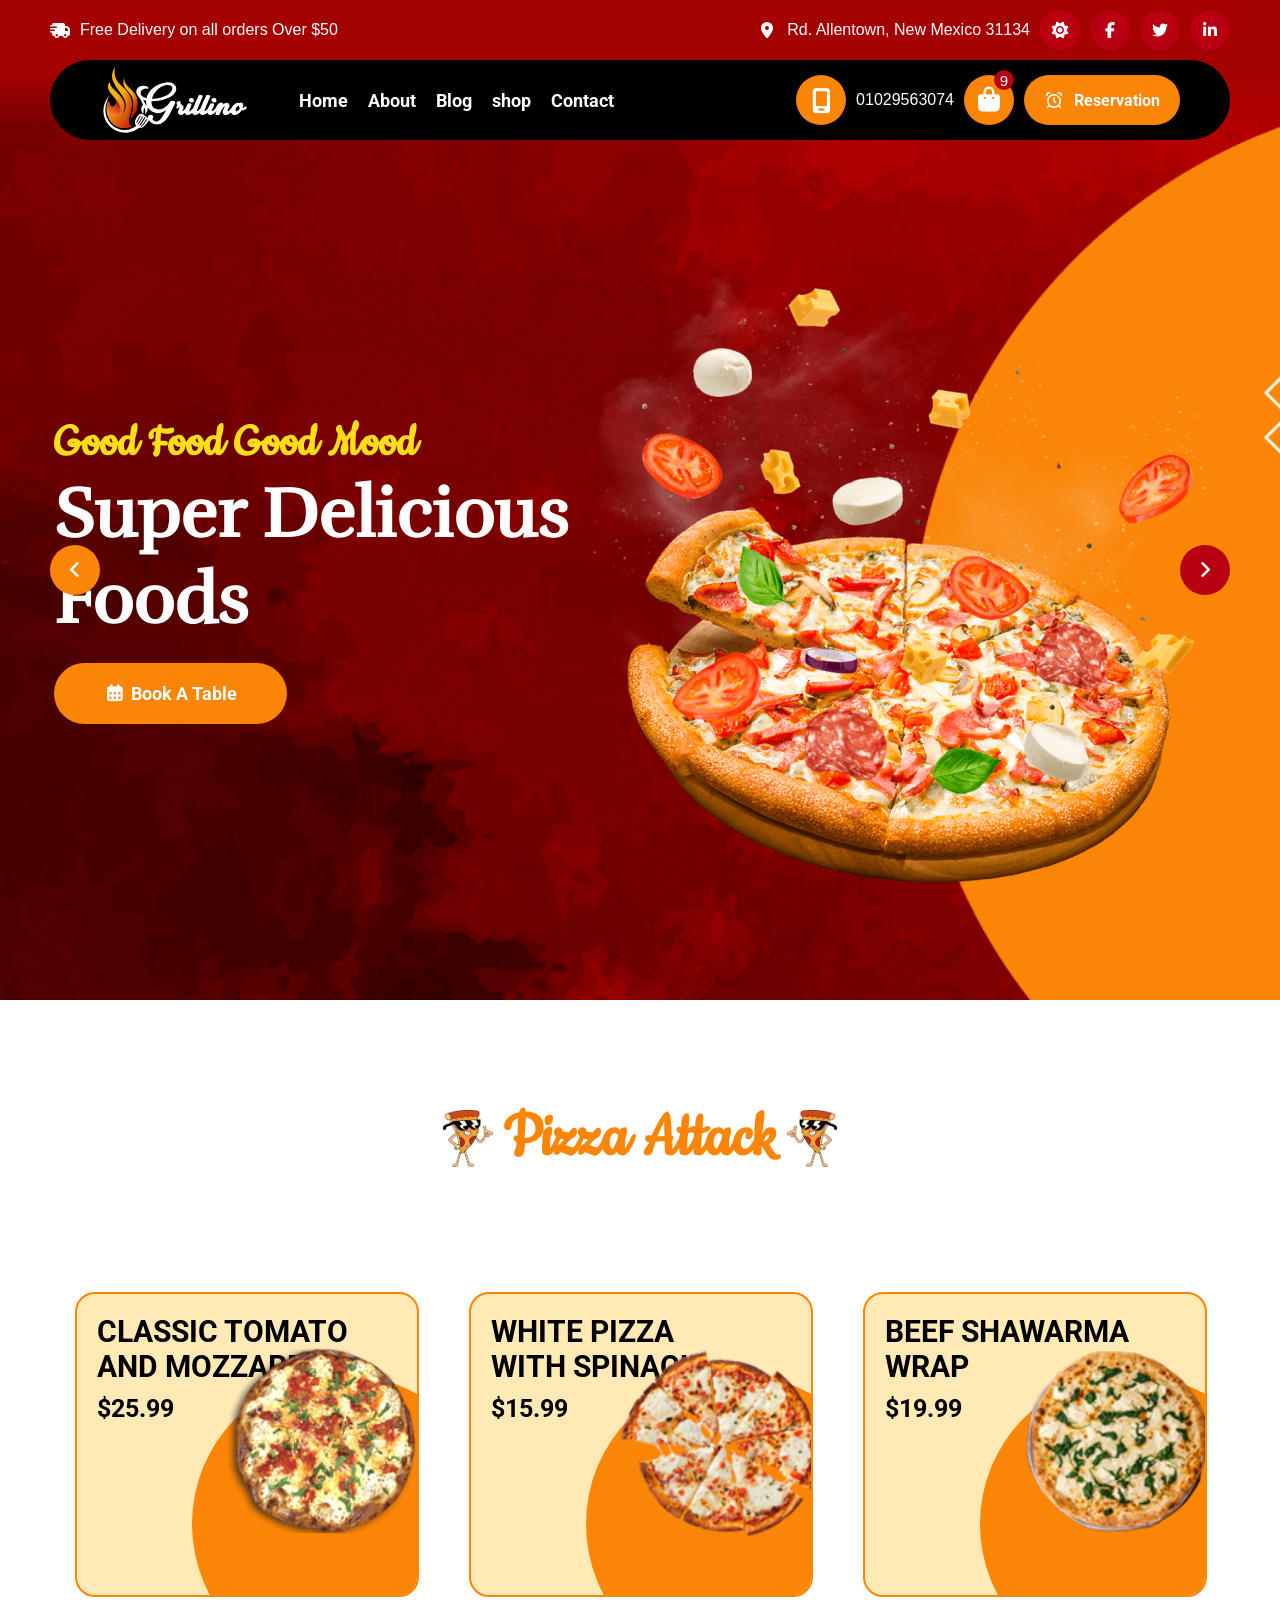
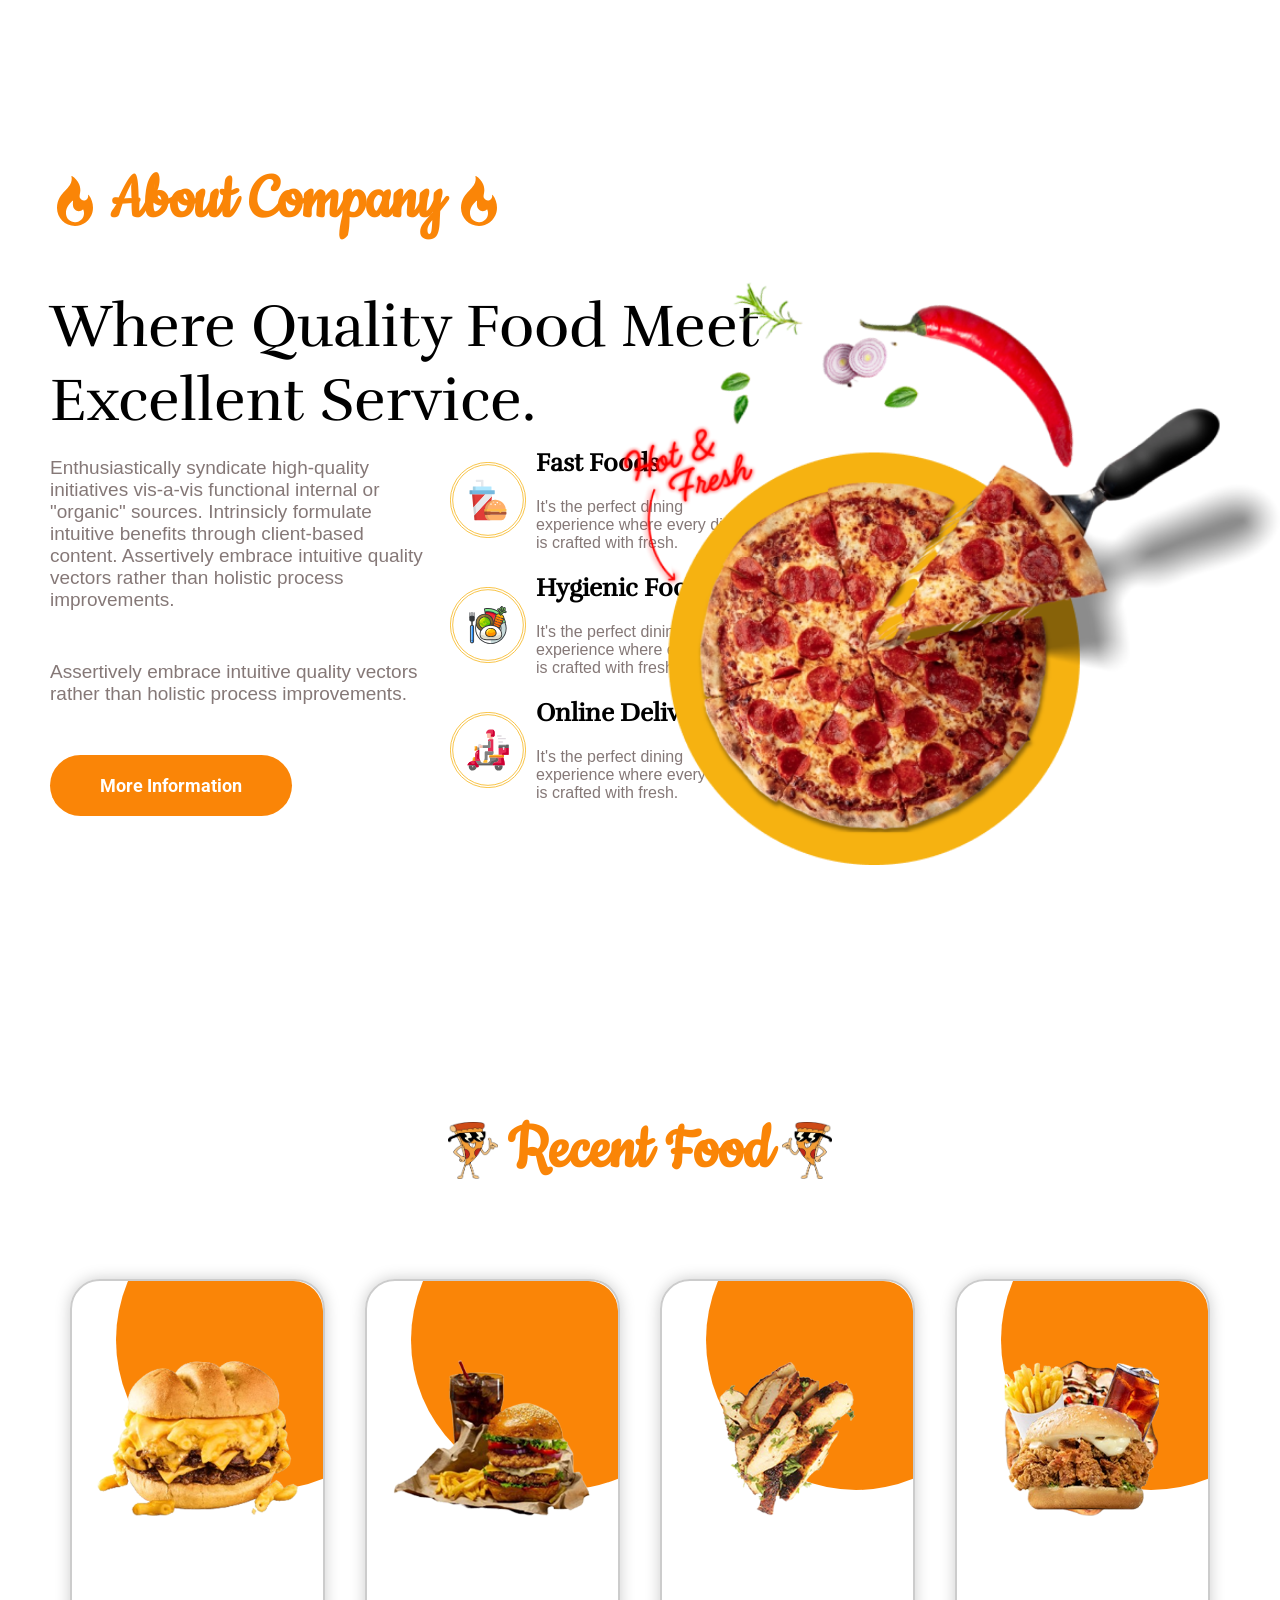
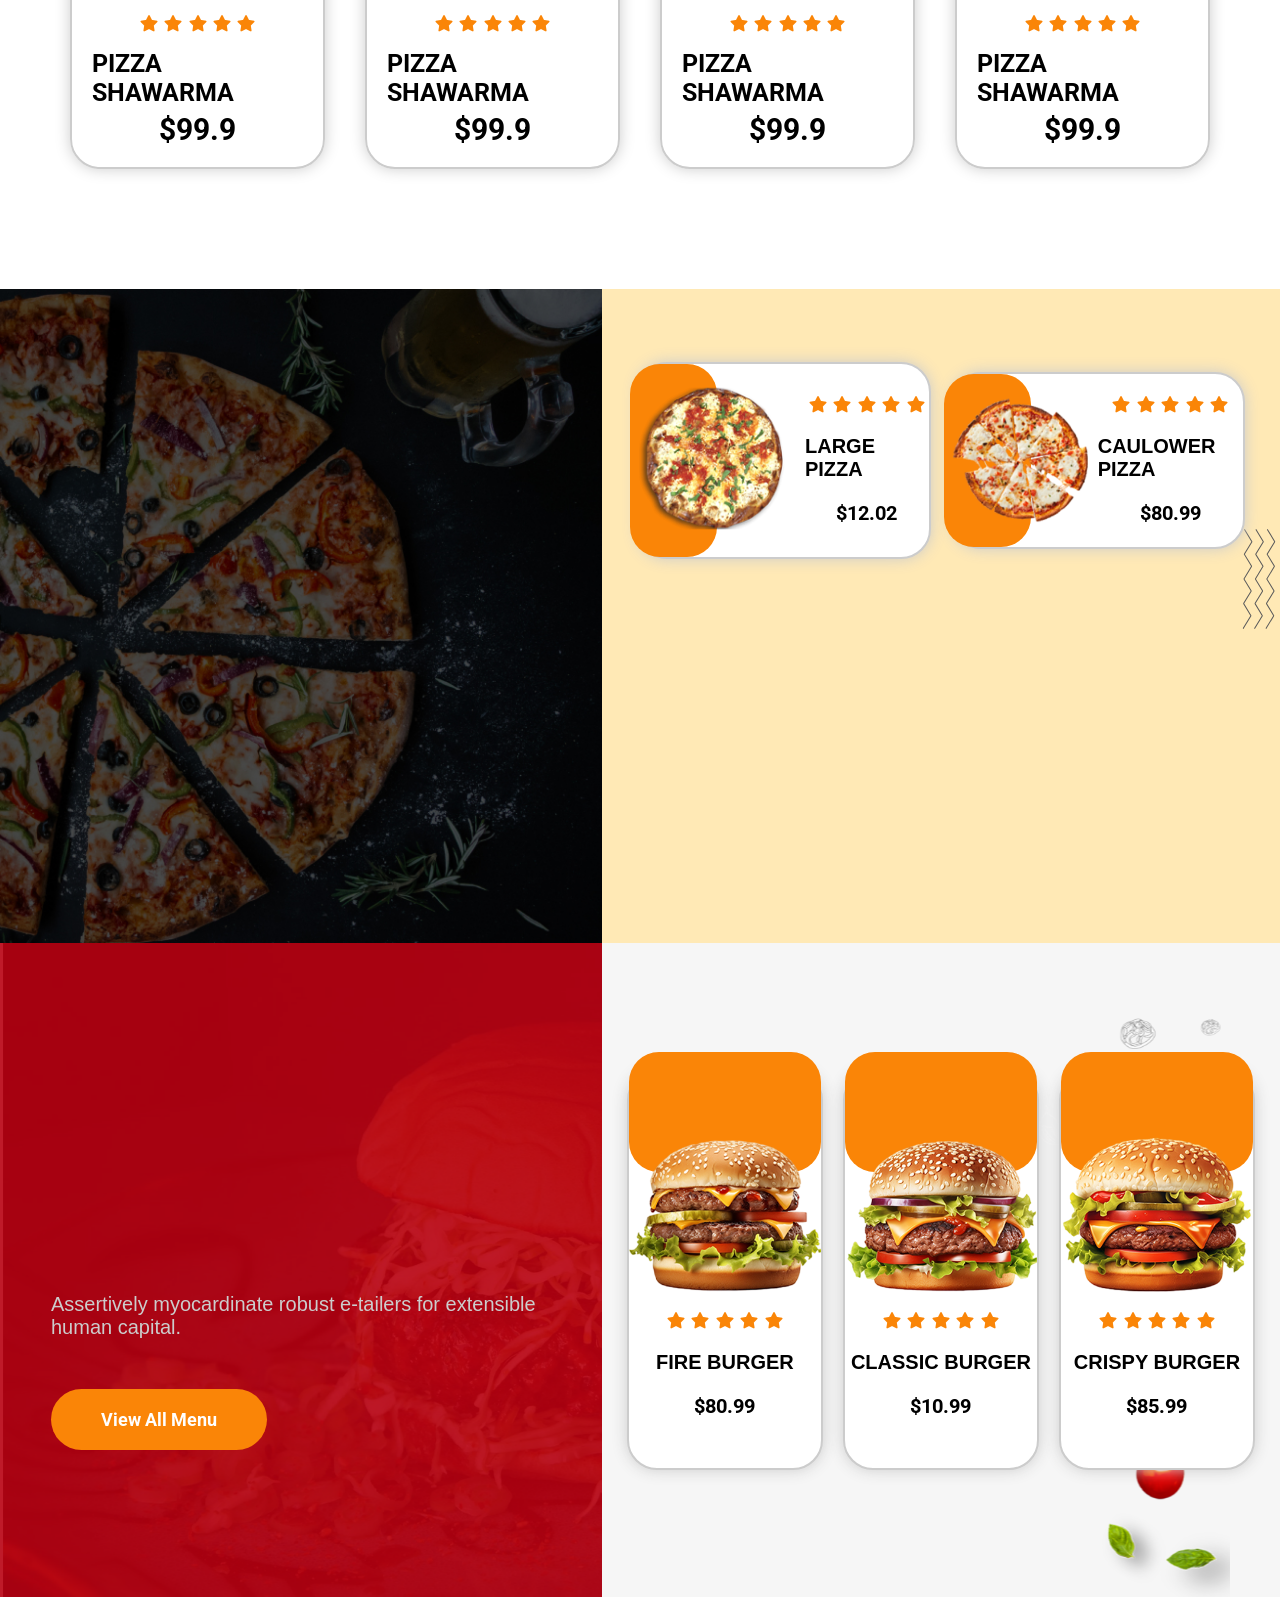
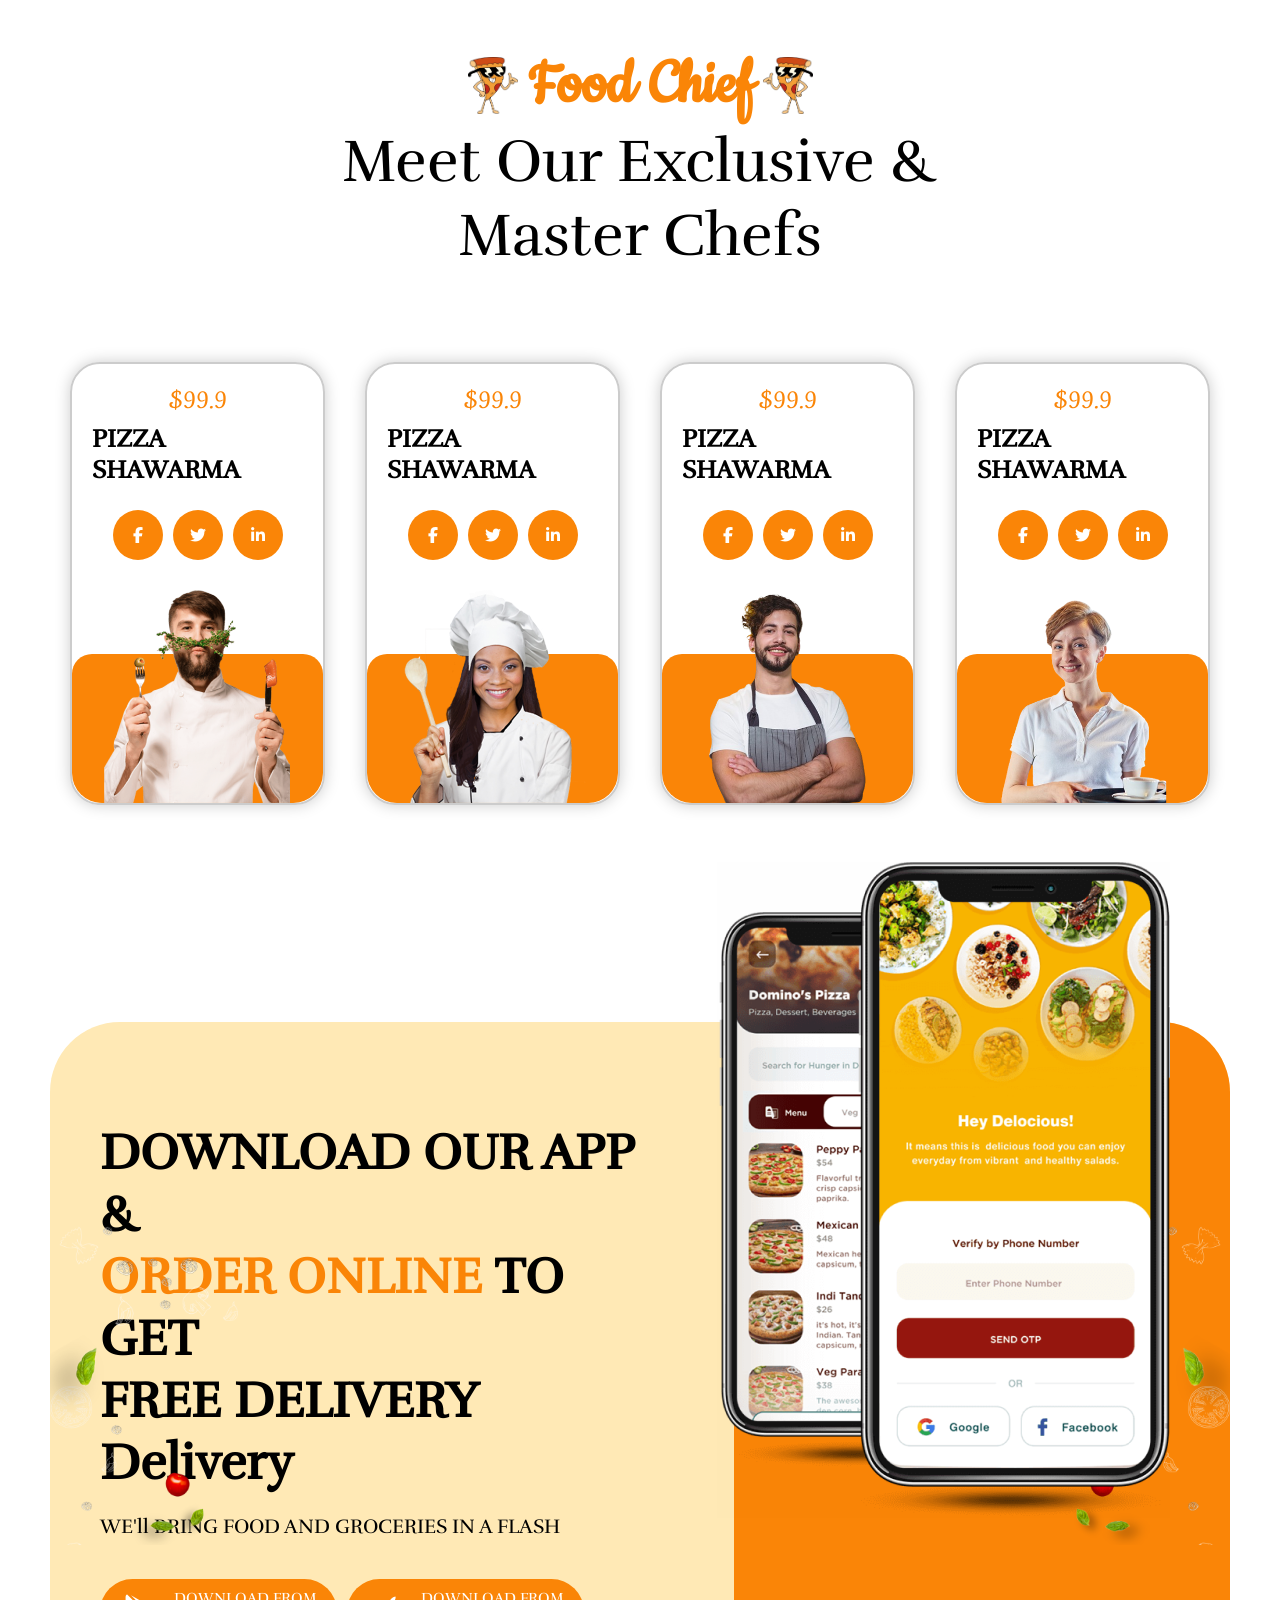
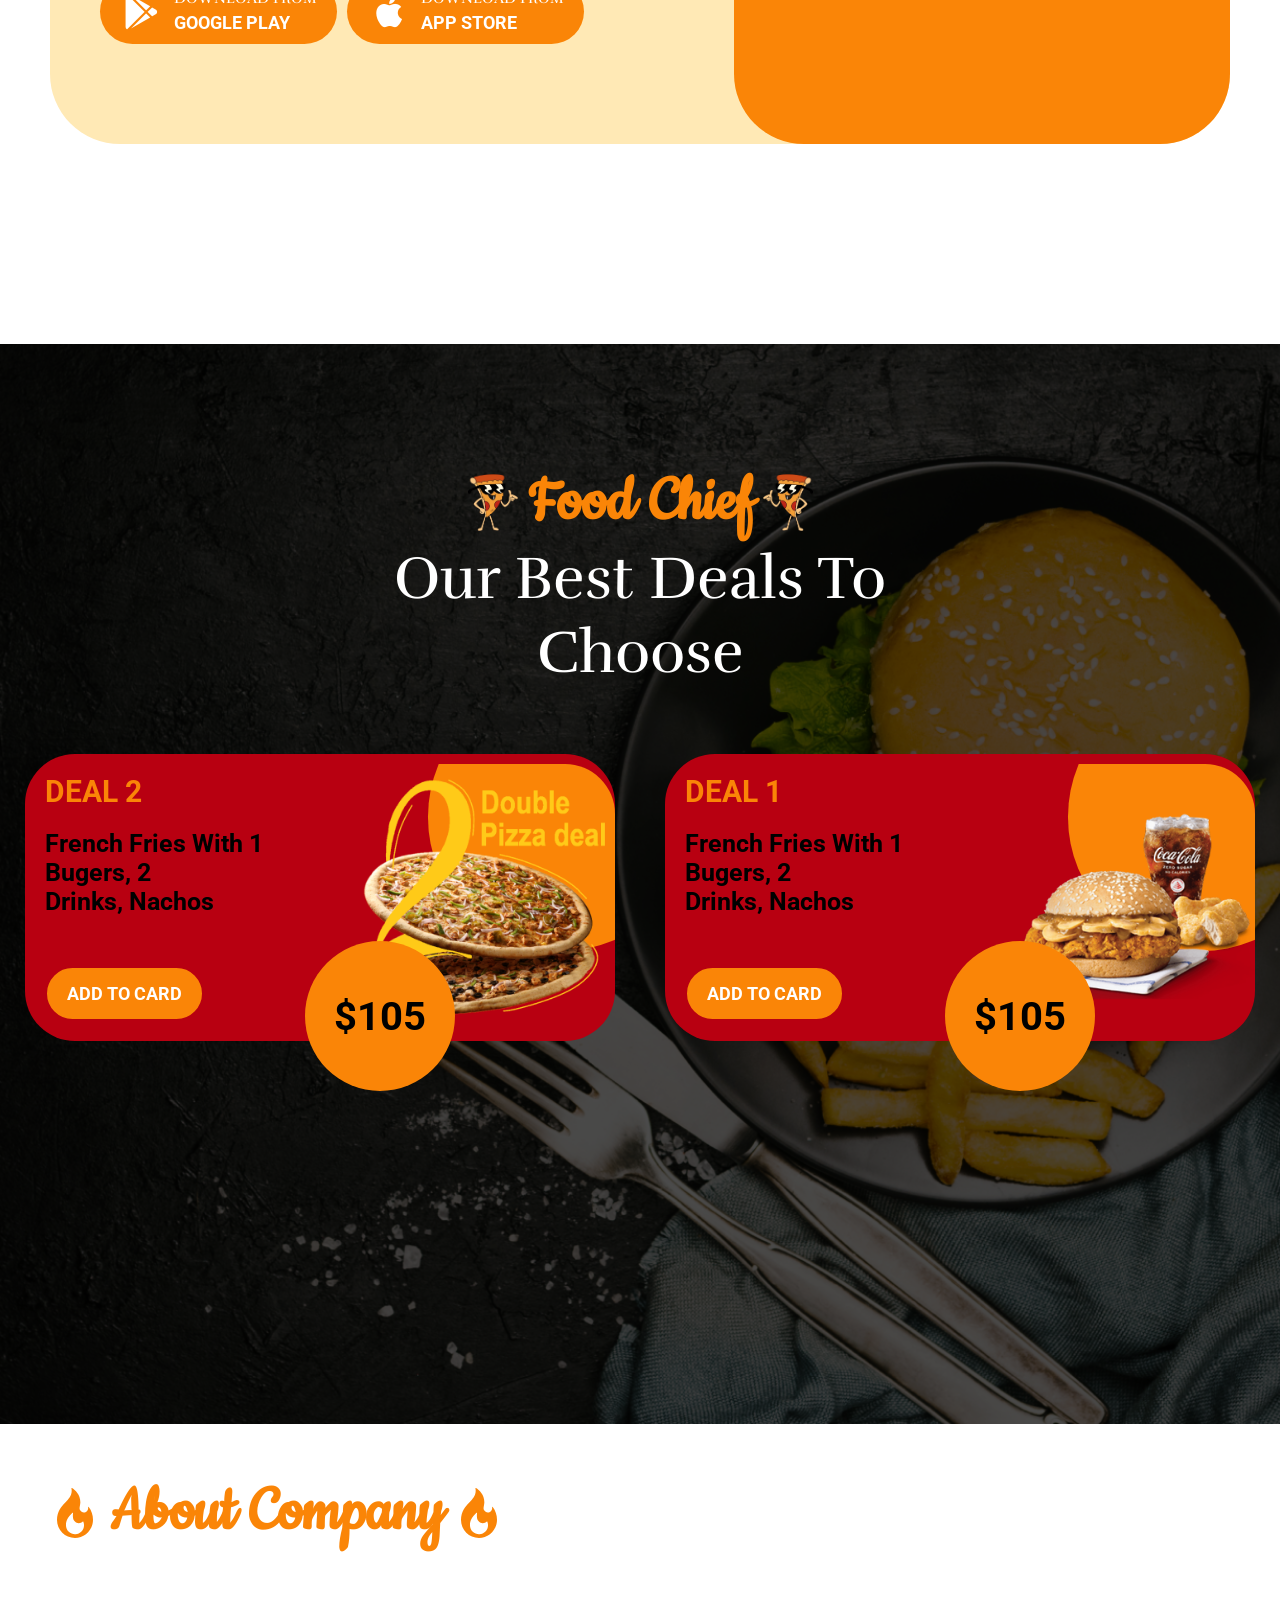
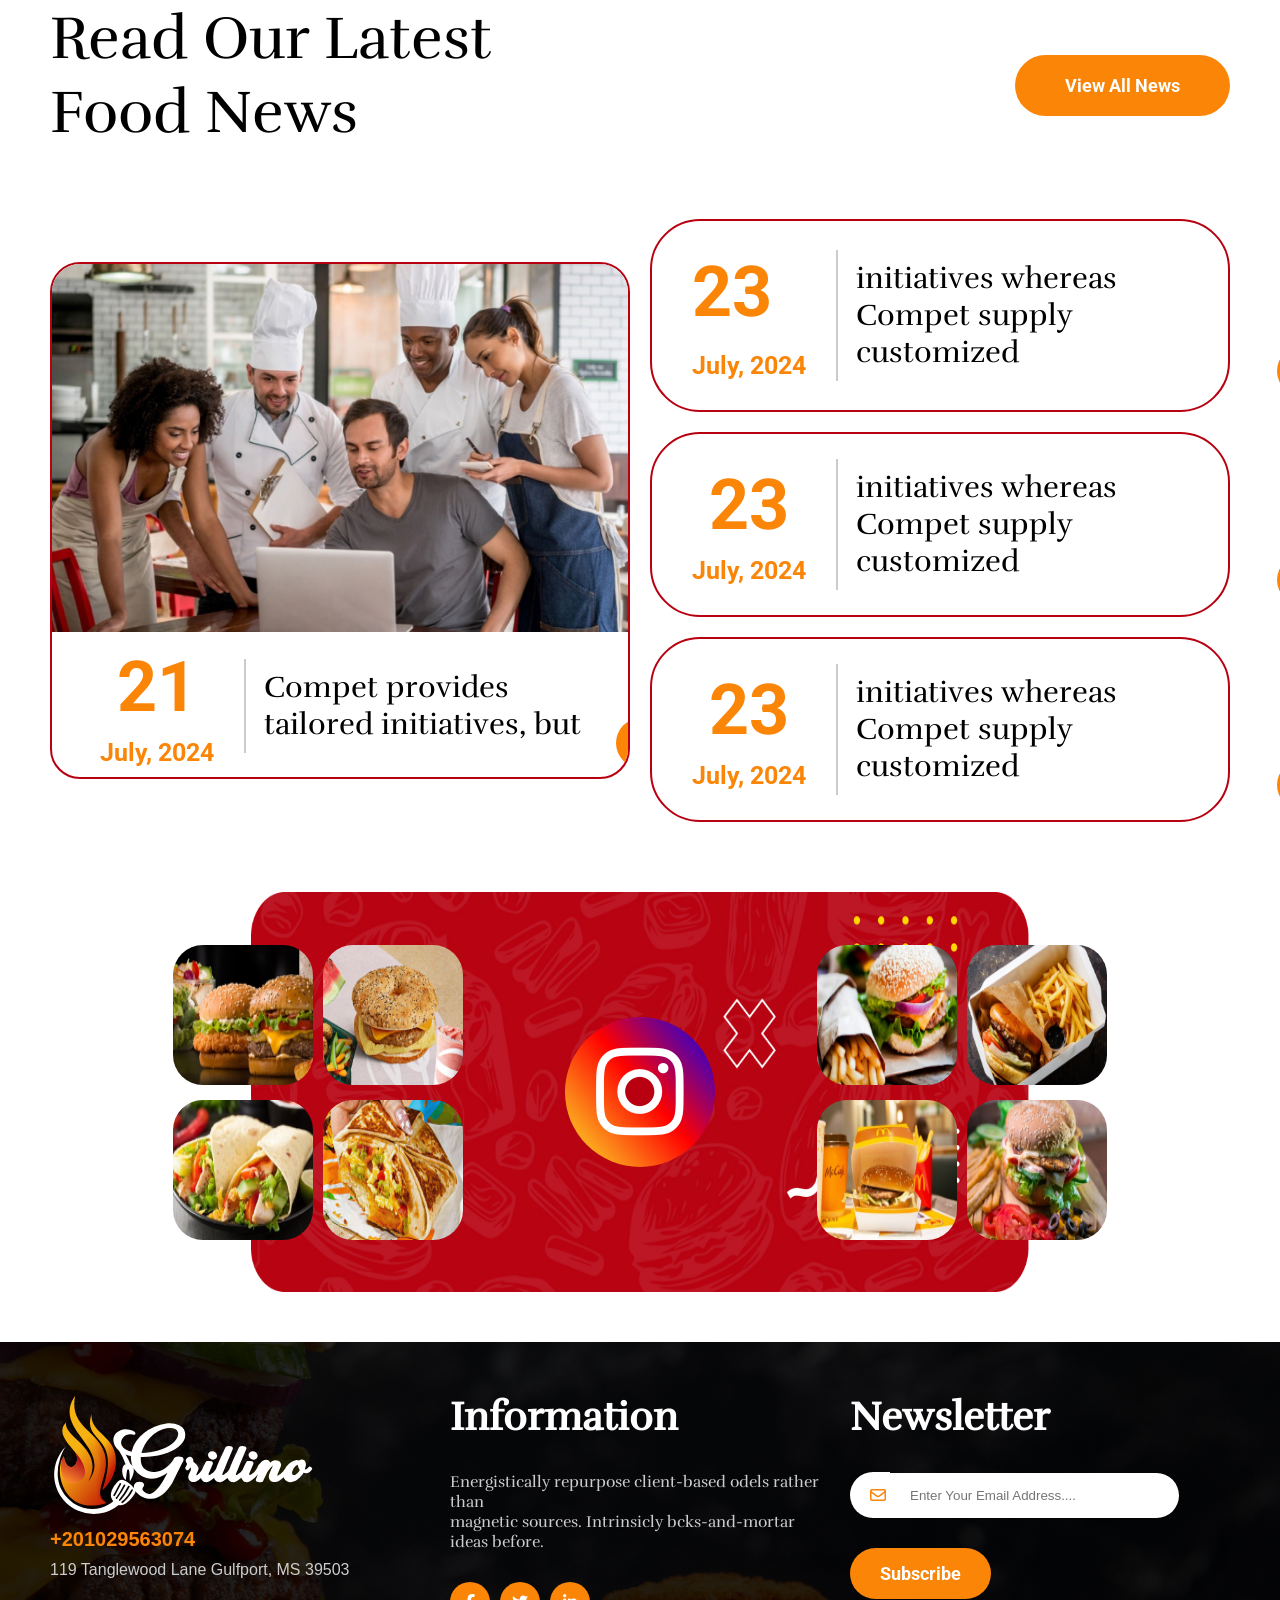
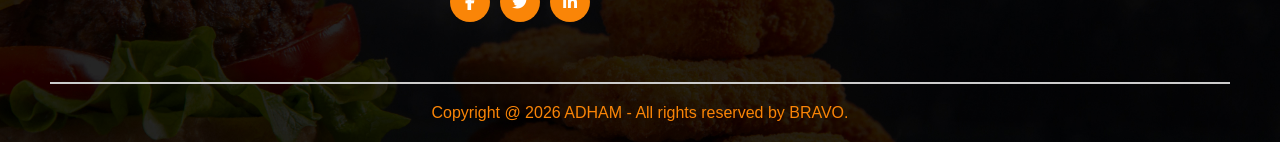
==== commit fc50304e: "burger" ====
--- a/index.html
+++ b/index.html
@@ -429,7 +429,7 @@
             <div class="show_menu flex">
                 <div class="card_menu flex wow animate__animated animate__fadeInRight">
                     <div class="img_menu">
-                        <img src="img/food-menu-img-10-2.png" alt="">
+                        <img src="img/food-menu-img-11-1.png" alt="">
                     </div>
                     <div class="data_menu flex">
                         <div class="icon_slide">
@@ -439,13 +439,13 @@
                             <i class="fa-solid fa-star"></i>
                             <i class="fa-solid fa-star"></i>
                         </div>
-                        <b>caulower Pizza</b>
+                        <b>Fire Burger</b>
                         <p>$80.99</p>
                     </div>
                 </div>
                 <div class="card_menu flex wow animate__animated animate__fadeInRight">
                     <div class="img_menu">
-                        <img src="img/food-menu-img-10-3.png" alt="">
+                        <img src="img/food-menu-img-11-2.png" alt="">
                     </div>
                     <div class="data_menu flex">
                         <div class="icon_slide">
@@ -455,13 +455,13 @@
                             <i class="fa-solid fa-star"></i>
                             <i class="fa-solid fa-star"></i>
                         </div>
-                        <b>mario white pie</b>
+                        <b>Classic Burger</b>
                         <p>$10.99</p>
                     </div>
                 </div>
                 <div class="card_menu flex wow animate__animated animate__fadeInRight">
                     <div class="img_menu">
-                        <img src="img/food-menu-img-10-4.png" alt="">
+                        <img src="img/food-menu-img-11-3.png" alt="">
                     </div>
                     <div class="data_menu flex">
                         <div class="icon_slide">
@@ -471,7 +471,7 @@
                             <i class="fa-solid fa-star"></i>
                             <i class="fa-solid fa-star"></i>
                         </div>
-                        <b>pngtree pizza</b>
+                        <b>Crispy Burger</b>
                         <p>$85.99</p>
                     </div>
                 </div>
